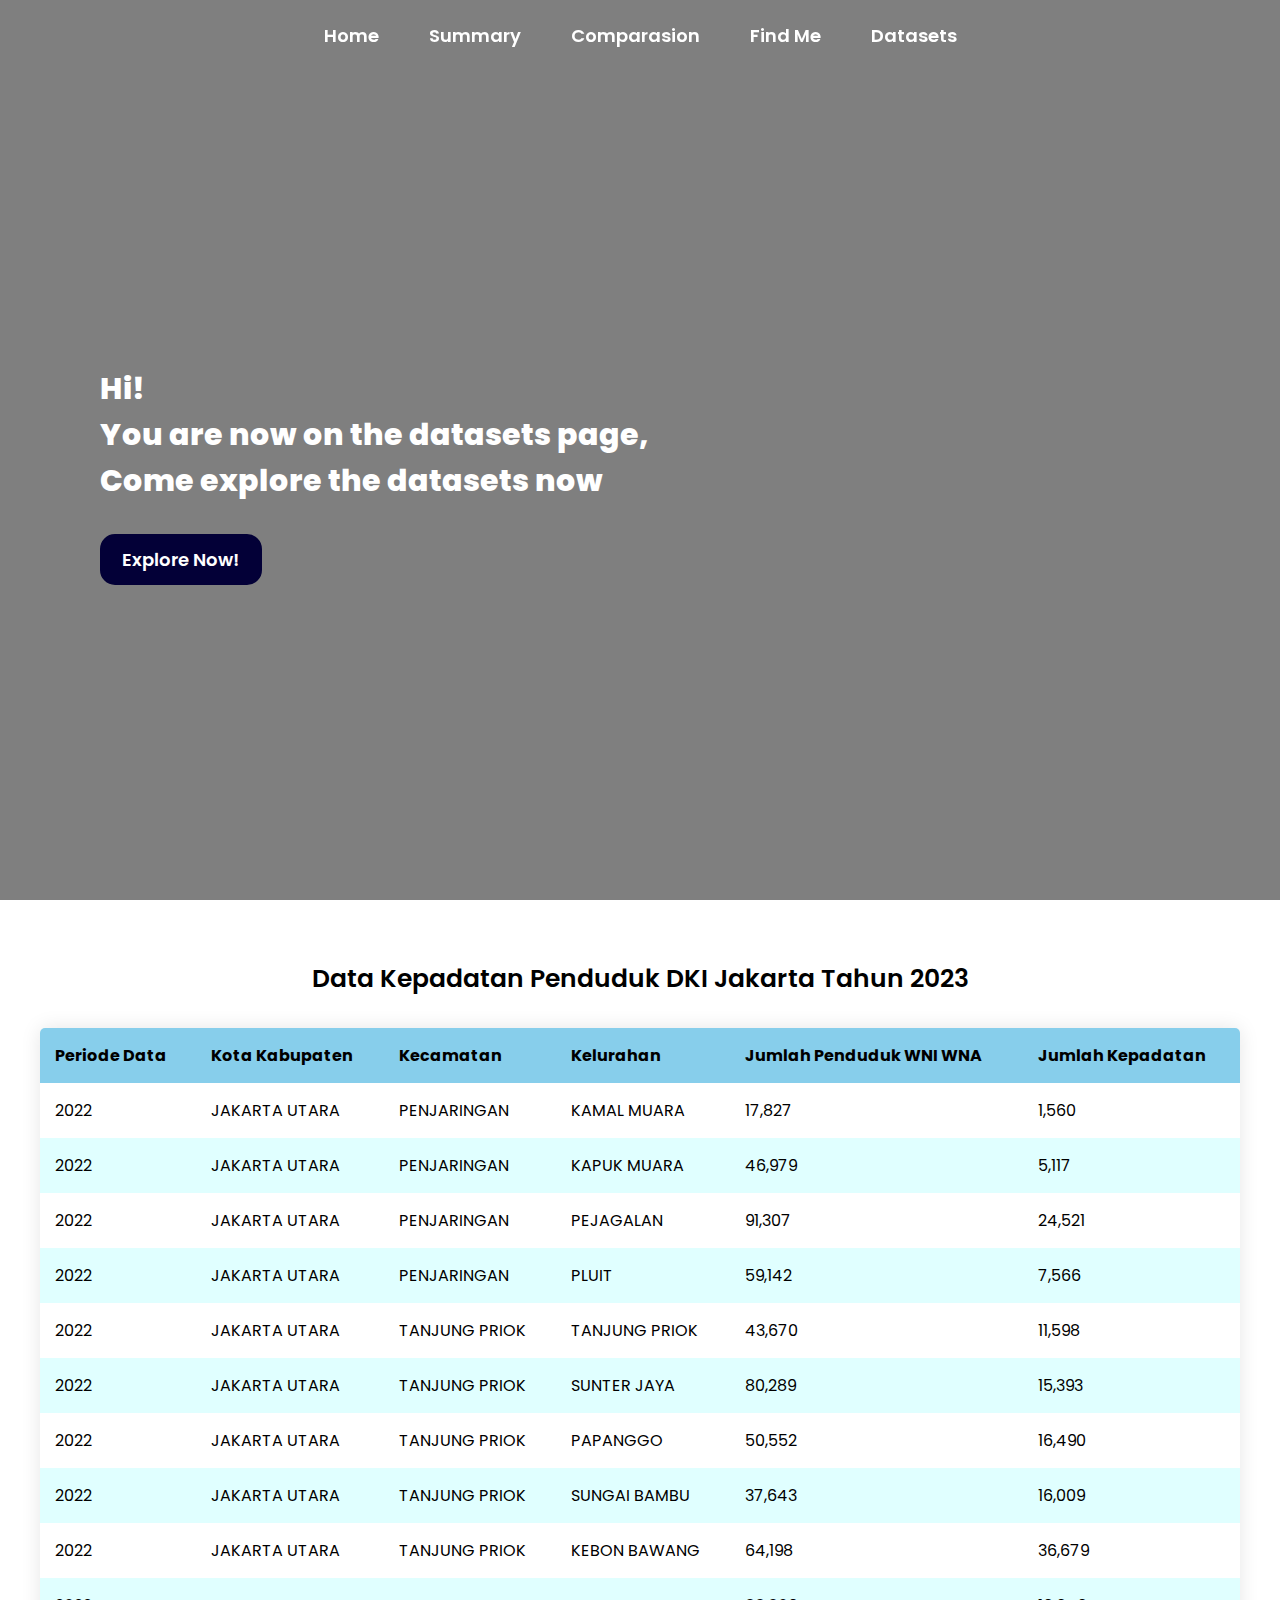
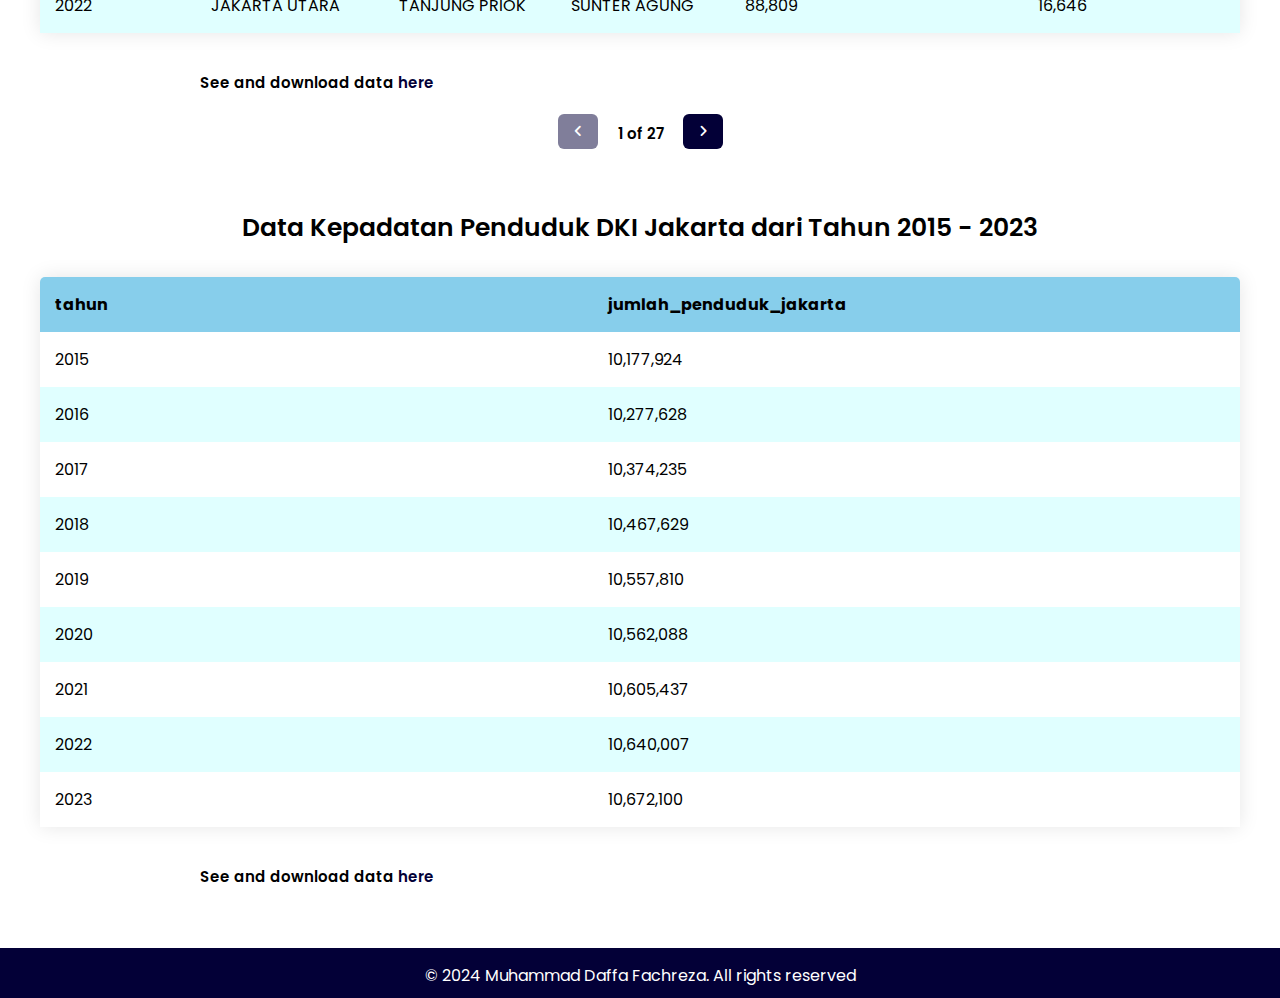
==== datasets.html @ fa295de6 "adding new page" ====
<!DOCTYPE html>
<html lang="en">

<head>
    <meta charset="UTF-8" />
    <meta name="viewport" content="width=device-width, initial-scale=1.0" />
    <link rel="preconnect" href="https://fonts.googleapis.com" />
    <link rel="preconnect" href="https://fonts.gstatic.com" crossorigin />
    <link
        href="https://fonts.googleapis.com/css2?family=Fraunces:opsz,wght@9..144,900&family=Poppins:ital,wght@0,100;0,200;0,300;0,400;0,500;0,600;0,700;0,800;0,900;1,100;1,200;1,300;1,400;1,500;1,600;1,700;1,800;1,900&family=Roboto:ital,wght@0,100;0,300;0,400;0,500;0,700;0,900;1,100;1,300;1,400;1,500;1,700;1,900&family=Tenor+Sans&family=Urbanist:wght@200;300;400;500;600;700;800&display=swap"
        rel="stylesheet" />
    <link rel="stylesheet" href="https://cdnjs.cloudflare.com/ajax/libs/font-awesome/6.5.2/css/all.min.css" />
    <link rel="stylesheet" href="./assets/css/datasets.css" />
    <link rel="stylesheet" href="./assets/css/style.css" />
    <title>Dashboard Kepadatan Penduduk DKI Jakarta</title>
    <link rel="icon" type="image/x-icon" href="./img/logo.png" />
</head>

<body>
    <nav id="navbar" class="nav-transparent">
        <div class="container">
            <ul class="menu">
                <li><a href="index.html">Home</a></li>
                <li><a href="index.html#summary">Summary</a></li>
                <li><a href="index.html#comparasion">Comparasion</a></li>
                <li><a href="index.html#find">Find Me</a></li>
                <li><a href="#datasets">Datasets</a></li>
            </ul>
        </div>
    </nav>

    <div class="hero-image">
        <div class="hero-text">
            <h1>Hi!</h1>
            <h2>You are now on the datasets page,</h2>
            <h2>Come explore the datasets now</h2>
            <button id="exploreBtn">Explore Now!</button>
        </div>
    </div>

    <div class="table-container" id="datasets">
        <h2>Data Kepadatan Penduduk DKI Jakarta Tahun 2023</h2>
        <table id="data-table">
            <thead>
                <tr>
                    <th>Periode Data</th>
                    <th>Kota Kabupaten</th>
                    <th>Kecamatan</th>
                    <th>Kelurahan</th>
                    <th>Jumlah Penduduk WNI WNA</th>
                    <th>Jumlah Kepadatan</th>
                </tr>
            </thead>
            <tbody id="table-body">
                <tr>
                    <td>2022</td>
                    <td>JAKARTA UTARA</td>
                    <td>PENJARINGAN</td>
                    <td>KAMAL MUARA</td>
                    <td>"17,827"</td>
                    <td>"1,560"</td>
                </tr>
                <tr>
                    <td>2022</td>
                    <td>JAKARTA UTARA</td>
                    <td>PENJARINGAN</td>
                    <td>KAPUK MUARA</td>
                    <td>"46,979"</td>
                    <td>"5,117"</td>
                </tr>
                <tr>
                    <td>2022</td>
                    <td>JAKARTA UTARA</td>
                    <td>PENJARINGAN</td>
                    <td>PEJAGALAN</td>
                    <td>"91,307"</td>
                    <td>"24,521"</td>
                </tr>
                <tr>
                    <td>2022</td>
                    <td>JAKARTA UTARA</td>
                    <td>PENJARINGAN</td>
                    <td>PLUIT</td>
                    <td>"59,142"</td>
                    <td>"7,566"</td>
                </tr>
                <tr>
                    <td>2022</td>
                    <td>JAKARTA UTARA</td>
                    <td>TANJUNG PRIOK</td>
                    <td>TANJUNG PRIOK</td>
                    <td>"43,670"</td>
                    <td>"11,598"</td>
                </tr>
                <tr>
                    <td>2022</td>
                    <td>JAKARTA UTARA</td>
                    <td>TANJUNG PRIOK</td>
                    <td>SUNTER JAYA</td>
                    <td>"80,289"</td>
                    <td>"15,393"</td>
                </tr>
                <tr>
                    <td>2022</td>
                    <td>JAKARTA UTARA</td>
                    <td>TANJUNG PRIOK</td>
                    <td>PAPANGGO</td>
                    <td>"50,552"</td>
                    <td>"16,490"</td>
                </tr>
                <tr>
                    <td>2022</td>
                    <td>JAKARTA UTARA</td>
                    <td>TANJUNG PRIOK</td>
                    <td>SUNGAI BAMBU</td>
                    <td>"37,643"</td>
                    <td>"16,009"</td>
                </tr>
                <tr>
                    <td>2022</td>
                    <td>JAKARTA UTARA</td>
                    <td>TANJUNG PRIOK</td>
                    <td>KEBON BAWANG</td>
                    <td>"64,198"</td>
                    <td>"36,679"</td>
                </tr>
                <tr>
                    <td>2022</td>
                    <td>JAKARTA UTARA</td>
                    <td>TANJUNG PRIOK</td>
                    <td>SUNTER AGUNG</td>
                    <td>"88,809"</td>
                    <td>"16,646"</td>
                </tr>
                <tr>
                    <td>2022</td>
                    <td>JAKARTA UTARA</td>
                    <td>TANJUNG PRIOK</td>
                    <td>WARAKAS</td>
                    <td>"57,133"</td>
                    <td>"52,882"</td>
                </tr>
                <tr>
                    <td>2022</td>
                    <td>JAKARTA UTARA</td>
                    <td>KOJA</td>
                    <td>KOJA</td>
                    <td>"35,643"</td>
                    <td>"13,595"</td>
                </tr>
                <tr>
                    <td>2022</td>
                    <td>JAKARTA UTARA</td>
                    <td>KOJA</td>
                    <td>TUGU UTARA</td>
                    <td>"88,492"</td>
                    <td>"37,803"</td>
                </tr>
                <tr>
                    <td>2022</td>
                    <td>JAKARTA UTARA</td>
                    <td>KOJA</td>
                    <td>LAGOA</td>
                    <td>"76,754"</td>
                    <td>"48,264"</td>
                </tr>
                <tr>
                    <td>2022</td>
                    <td>JAKARTA UTARA</td>
                    <td>KOJA</td>
                    <td>RAWA BADAK UTARA</td>
                    <td>"44,289"</td>
                    <td>"34,328"</td>
                </tr>
                <tr>
                    <td>2022</td>
                    <td>JAKARTA UTARA</td>
                    <td>KOJA</td>
                    <td>TUGU SELATAN</td>
                    <td>"51,950"</td>
                    <td>"27,624"</td>
                </tr>
                <tr>
                    <td>2022</td>
                    <td>JAKARTA UTARA</td>
                    <td>KOJA</td>
                    <td>RAWA BADAK SELATAN</td>
                    <td>"55,346"</td>
                    <td>"30,069"</td>
                </tr>
                <tr>
                    <td>2022</td>
                    <td>JAKARTA UTARA</td>
                    <td>CILINCING</td>
                    <td>CILINCING</td>
                    <td>"59,752"</td>
                    <td>"8,138"</td>
                </tr>
                <tr>
                    <td>2022</td>
                    <td>JAKARTA UTARA</td>
                    <td>CILINCING</td>
                    <td>SUKAPURA</td>
                    <td>"69,399"</td>
                    <td>"11,798"</td>
                </tr>
                <tr>
                    <td>2022</td>
                    <td>JAKARTA UTARA</td>
                    <td>CILINCING</td>
                    <td>MARUNDA</td>
                    <td>"39,598"</td>
                    <td>"5,122"</td>
                </tr>
                <tr>
                    <td>2022</td>
                    <td>JAKARTA UTARA</td>
                    <td>CILINCING</td>
                    <td>KALIBARU</td>
                    <td>"89,964"</td>
                    <td>"35,549"</td>
                </tr>
                <tr>
                    <td>2022</td>
                    <td>JAKARTA UTARA</td>
                    <td>CILINCING</td>
                    <td>SEMPER TIMUR</td>
                    <td>"47,010"</td>
                    <td>"10,952"</td>
                </tr>
                <tr>
                    <td>2022</td>
                    <td>JAKARTA UTARA</td>
                    <td>CILINCING</td>
                    <td>ROROTAN</td>
                    <td>"58,253"</td>
                    <td>"5,490"</td>
                </tr>
                <tr>
                    <td>2022</td>
                    <td>JAKARTA UTARA</td>
                    <td>CILINCING</td>
                    <td>SEMPER BARAT</td>
                    <td>"89,051"</td>
                    <td>"26,972"</td>
                </tr>
                <tr>
                    <td>2022</td>
                    <td>JAKARTA UTARA</td>
                    <td>PADEMANGAN</td>
                    <td>PADEMANGAN TIMUR</td>
                    <td>"46,943"</td>
                    <td>"16,100"</td>
                </tr>
                <tr>
                    <td>2022</td>
                    <td>JAKARTA UTARA</td>
                    <td>PADEMANGAN</td>
                    <td>PADEMANGAN BARAT</td>
                    <td>"93,679"</td>
                    <td>"60,386"</td>
                </tr>
                <tr>
                    <td>2022</td>
                    <td>JAKARTA UTARA</td>
                    <td>PADEMANGAN</td>
                    <td>ANCOL</td>
                    <td>"30,713"</td>
                    <td>"3,861"</td>
                </tr>
                <tr>
                    <td>2022</td>
                    <td>JAKARTA UTARA</td>
                    <td>KELAPA GADING</td>
                    <td>KELAPA GADING TIMUR</td>
                    <td>"40,285"</td>
                    <td>"12,610"</td>
                </tr>
                <tr>
                    <td>2022</td>
                    <td>JAKARTA UTARA</td>
                    <td>KELAPA GADING</td>
                    <td>PEGANGSAAN DUA</td>
                    <td>"61,507"</td>
                    <td>"10,979"</td>
                </tr>
                <tr>
                    <td>2022</td>
                    <td>JAKARTA UTARA</td>
                    <td>KELAPA GADING</td>
                    <td>KELAPA GADING BARAT</td>
                    <td>"44,509"</td>
                    <td>"5,892"</td>
                </tr>
                <tr>
                    <td>2022</td>
                    <td>JAKARTA BARAT</td>
                    <td>CENGKARENG</td>
                    <td>CENGKARENG BARAT</td>
                    <td>"83,873"</td>
                    <td>"21,610"</td>
                </tr>
                <tr>
                    <td>2022</td>
                    <td>JAKARTA BARAT</td>
                    <td>CENGKARENG</td>
                    <td>DURI KOSAMBI</td>
                    <td>"102,907"</td>
                    <td>"17,204"</td>
                </tr>
                <tr>
                    <td>2022</td>
                    <td>JAKARTA BARAT</td>
                    <td>CENGKARENG</td>
                    <td>RAWA BUAYA</td>
                    <td>"82,349"</td>
                    <td>"21,956"</td>
                </tr>
                <tr>
                    <td>2022</td>
                    <td>JAKARTA BARAT</td>
                    <td>CENGKARENG</td>
                    <td>KEDAUNG KALI ANGKE</td>
                    <td>"41,800"</td>
                    <td>"13,742"</td>
                </tr>
                <tr>
                    <td>2022</td>
                    <td>JAKARTA BARAT</td>
                    <td>CENGKARENG</td>
                    <td>KAPUK</td>
                    <td>"174,497"</td>
                    <td>"28,410"</td>
                </tr>
                <tr>
                    <td>2022</td>
                    <td>JAKARTA BARAT</td>
                    <td>CENGKARENG</td>
                    <td>CENGKARENG TIMUR</td>
                    <td>"104,909"</td>
                    <td>"27,953"</td>
                </tr>
                <tr>
                    <td>2022</td>
                    <td>JAKARTA BARAT</td>
                    <td>GROGOL PETAMBURAN</td>
                    <td>GROGOL</td>
                    <td>"20,411"</td>
                    <td>"18,888"</td>
                </tr>
                <tr>
                    <td>2022</td>
                    <td>JAKARTA BARAT</td>
                    <td>GROGOL PETAMBURAN</td>
                    <td>TANJUNG DUREN UTARA</td>
                    <td>"20,452"</td>
                    <td>"15,477"</td>
                </tr>
                <tr>
                    <td>2022</td>
                    <td>JAKARTA BARAT</td>
                    <td>GROGOL PETAMBURAN</td>
                    <td>TOMANG</td>
                    <td>"35,759"</td>
                    <td>"19,005"</td>
                </tr>
                <tr>
                    <td>2022</td>
                    <td>JAKARTA BARAT</td>
                    <td>GROGOL PETAMBURAN</td>
                    <td>JELAMBAR</td>
                    <td>"36,218"</td>
                    <td>"22,629"</td>
                </tr>
                <tr>
                    <td>2022</td>
                    <td>JAKARTA BARAT</td>
                    <td>GROGOL PETAMBURAN</td>
                    <td>TANJUNG DUREN SELATAN</td>
                    <td>"30,863"</td>
                    <td>"23,271"</td>
                </tr>
                <tr>
                    <td>2022</td>
                    <td>JAKARTA BARAT</td>
                    <td>GROGOL PETAMBURAN</td>
                    <td>JELAMBAR BARU</td>
                    <td>"46,884"</td>
                    <td>"32,297"</td>
                </tr>
                <tr>
                    <td>2022</td>
                    <td>JAKARTA BARAT</td>
                    <td>GROGOL PETAMBURAN</td>
                    <td>WIJAYA KUSUMA</td>
                    <td>"48,474"</td>
                    <td>"21,065"</td>
                </tr>
                <tr>
                    <td>2022</td>
                    <td>JAKARTA BARAT</td>
                    <td>TAMAN SARI</td>
                    <td>TAMAN SARI</td>
                    <td>"17,170"</td>
                    <td>"28,588"</td>
                </tr>
                <tr>
                    <td>2022</td>
                    <td>JAKARTA BARAT</td>
                    <td>TAMAN SARI</td>
                    <td>KRUKUT</td>
                    <td>"23,720"</td>
                    <td>"38,849"</td>
                </tr>
                <tr>
                    <td>2022</td>
                    <td>JAKARTA BARAT</td>
                    <td>TAMAN SARI</td>
                    <td>MAPHAR</td>
                    <td>"19,548"</td>
                    <td>"27,108"</td>
                </tr>
                <tr>
                    <td>2022</td>
                    <td>JAKARTA BARAT</td>
                    <td>TAMAN SARI</td>
                    <td>TANGKI</td>
                    <td>"15,617"</td>
                    <td>"40,028"</td>
                </tr>
                <tr>
                    <td>2022</td>
                    <td>JAKARTA BARAT</td>
                    <td>TAMAN SARI</td>
                    <td>MANGGA BESAR</td>
                    <td>"8,950"</td>
                    <td>"16,238"</td>
                </tr>
                <tr>
                    <td>2022</td>
                    <td>JAKARTA BARAT</td>
                    <td>TAMAN SARI</td>
                    <td>KEAGUNGAN</td>
                    <td>"21,291"</td>
                    <td>"59,033"</td>
                </tr>
                <tr>
                    <td>2022</td>
                    <td>JAKARTA BARAT</td>
                    <td>TAMAN SARI</td>
                    <td>GLODOK</td>
                    <td>"8,888"</td>
                    <td>"23,938"</td>
                </tr>
                <tr>
                    <td>2022</td>
                    <td>JAKARTA SELATAN</td>
                    <td>MAMPANG PRAPATAN</td>
                    <td>MAMPANG PRAPATAN</td>
                    <td>"22,855"</td>
                    <td>"28,909"</td>
                </tr>
                <tr>
                    <td>2022</td>
                    <td>JAKARTA SELATAN</td>
                    <td>MAMPANG PRAPATAN</td>
                    <td>BANGKA</td>
                    <td>"26,848"</td>
                    <td>"8,303"</td>
                </tr>
                <tr>
                    <td>2022</td>
                    <td>JAKARTA SELATAN</td>
                    <td>MAMPANG PRAPATAN</td>
                    <td>PELA MAMPANG</td>
                    <td>"53,661"</td>
                    <td>"27,061"</td>
                </tr>
                <tr>
                    <td>2022</td>
                    <td>JAKARTA SELATAN</td>
                    <td>MAMPANG PRAPATAN</td>
                    <td>TEGAL PARANG</td>
                    <td>"40,475"</td>
                    <td>"38,171"</td>
                </tr>
                <tr>
                    <td>2022</td>
                    <td>JAKARTA SELATAN</td>
                    <td>MAMPANG PRAPATAN</td>
                    <td>KUNINGAN BARAT</td>
                    <td>"15,933"</td>
                    <td>"16,076"</td>
                </tr>
                <tr>
                    <td>2022</td>
                    <td>JAKARTA SELATAN</td>
                    <td>PASAR MINGGU</td>
                    <td>PASAR MINGGU</td>
                    <td>"30,696"</td>
                    <td>"15,971"</td>
                </tr>
                <tr>
                    <td>2022</td>
                    <td>JAKARTA SELATAN</td>
                    <td>PASAR MINGGU</td>
                    <td>JATI PADANG</td>
                    <td>"46,784"</td>
                    <td>"17,980"</td>
                </tr>
                <tr>
                    <td>2022</td>
                    <td>JAKARTA SELATAN</td>
                    <td>PASAR MINGGU</td>
                    <td>CILANDAK TIMUR</td>
                    <td>"31,428"</td>
                    <td>"8,057"</td>
                </tr>
                <tr>
                    <td>2022</td>
                    <td>JAKARTA SELATAN</td>
                    <td>PASAR MINGGU</td>
                    <td>RAGUNAN</td>
                    <td>"49,469"</td>
                    <td>"10,470"</td>
                </tr>
                <tr>
                    <td>2022</td>
                    <td>JAKARTA SELATAN</td>
                    <td>PASAR MINGGU</td>
                    <td>PEJATEN TIMUR</td>
                    <td>"73,201"</td>
                    <td>"25,051"</td>
                </tr>
                <tr>
                    <td>2022</td>
                    <td>JAKARTA SELATAN</td>
                    <td>PASAR MINGGU</td>
                    <td>PEJATEN BARAT</td>
                    <td>"46,580"</td>
                    <td>"15,397"</td>
                </tr>
                <tr>
                    <td>2022</td>
                    <td>JAKARTA SELATAN</td>
                    <td>PASAR MINGGU</td>
                    <td>KEBAGUSAN</td>
                    <td>"57,666"</td>
                    <td>"20,964"</td>
                </tr>
                <tr>
                    <td>2022</td>
                    <td>JAKARTA SELATAN</td>
                    <td>KEBAYORAN LAMA</td>
                    <td>KEBAYORAN LAMA UTARA</td>
                    <td>"53,575"</td>
                    <td>"26,891"</td>
                </tr>
                <tr>
                    <td>2022</td>
                    <td>JAKARTA SELATAN</td>
                    <td>KEBAYORAN LAMA</td>
                    <td>PONDOK PINANG</td>
                    <td>"70,909"</td>
                    <td>"10,288"</td>
                </tr>
                <tr>
                    <td>2022</td>
                    <td>JAKARTA SELATAN</td>
                    <td>KEBAYORAN LAMA</td>
                    <td>CIPULIR</td>
                    <td>"50,208"</td>
                    <td>"26,551"</td>
                </tr>
                <tr>
                    <td>2022</td>
                    <td>JAKARTA SELATAN</td>
                    <td>KEBAYORAN LAMA</td>
                    <td>GROGOL UTARA</td>
                    <td>"53,187"</td>
                    <td>"15,882"</td>
                </tr>
                <tr>
                    <td>2022</td>
                    <td>JAKARTA SELATAN</td>
                    <td>KEBAYORAN LAMA</td>
                    <td>GROGOL SELATAN</td>
                    <td>"55,403"</td>
                    <td>"17,551"</td>
                </tr>
                <tr>
                    <td>2022</td>
                    <td>JAKARTA SELATAN</td>
                    <td>KEBAYORAN LAMA</td>
                    <td>KEBAYORAN LAMA SELATAN</td>
                    <td>"51,205"</td>
                    <td>"21,684"</td>
                </tr>
                <tr>
                    <td>2022</td>
                    <td>JAKARTA SELATAN</td>
                    <td>CILANDAK</td>
                    <td>CILANDAK BARAT</td>
                    <td>"63,499"</td>
                    <td>"10,652"</td>
                </tr>
                <tr>
                    <td>2022</td>
                    <td>JAKARTA SELATAN</td>
                    <td>CILANDAK</td>
                    <td>LEBAK BULUS</td>
                    <td>"47,328"</td>
                    <td>"10,703"</td>
                </tr>
                <tr>
                    <td>2022</td>
                    <td>JAKARTA SELATAN</td>
                    <td>CILANDAK</td>
                    <td>PONDOK LABU</td>
                    <td>"58,418"</td>
                    <td>"16,442"</td>
                </tr>
                <tr>
                    <td>2022</td>
                    <td>JAKARTA SELATAN</td>
                    <td>CILANDAK</td>
                    <td>GANDARIA SELATAN</td>
                    <td>"27,370"</td>
                    <td>"16,883"</td>
                </tr>
                <tr>
                    <td>2022</td>
                    <td>JAKARTA SELATAN</td>
                    <td>CILANDAK</td>
                    <td>CIPETE SELATAN</td>
                    <td>"32,956"</td>
                    <td>"13,630"</td>
                </tr>
                <tr>
                    <td>2022</td>
                    <td>JAKARTA SELATAN</td>
                    <td>KEBAYORAN BARU</td>
                    <td>MELAWAI</td>
                    <td>"2,976"</td>
                    <td>"2,279"</td>
                </tr>
                <tr>
                    <td>2022</td>
                    <td>JAKARTA SELATAN</td>
                    <td>KEBAYORAN BARU</td>
                    <td>GUNUNG</td>
                    <td>"11,378"</td>
                    <td>"7,819"</td>
                </tr>
                <tr>
                    <td>2022</td>
                    <td>JAKARTA SELATAN</td>
                    <td>KEBAYORAN BARU</td>
                    <td>KRAMAT PELA</td>
                    <td>"17,537"</td>
                    <td>"13,780"</td>
                </tr>
                <tr>
                    <td>2022</td>
                    <td>JAKARTA SELATAN</td>
                    <td>KEBAYORAN BARU</td>
                    <td>SELONG</td>
                    <td>"3,271"</td>
                    <td>"2,242"</td>
                </tr>
                <tr>
                    <td>2022</td>
                    <td>JAKARTA SELATAN</td>
                    <td>KEBAYORAN BARU</td>
                    <td>RAWA BARAT</td>
                    <td>"6,709"</td>
                    <td>"10,123"</td>
                </tr>
                <tr>
                    <td>2022</td>
                    <td>JAKARTA SELATAN</td>
                    <td>KEBAYORAN BARU</td>
                    <td>SENAYAN</td>
                    <td>"3,344"</td>
                    <td>"2,241"</td>
                </tr>
                <tr>
                    <td>2022</td>
                    <td>JAKARTA SELATAN</td>
                    <td>KEBAYORAN BARU</td>
                    <td>PULO</td>
                    <td>"6,827"</td>
                    <td>"6,049"</td>
                </tr>
                <tr>
                    <td>2022</td>
                    <td>JAKARTA SELATAN</td>
                    <td>KEBAYORAN BARU</td>
                    <td>PETOGOGAN</td>
                    <td>"13,978"</td>
                    <td>"16,230"</td>
                </tr>
                <tr>
                    <td>2022</td>
                    <td>JAKARTA SELATAN</td>
                    <td>KEBAYORAN BARU</td>
                    <td>GANDARIA UTARA</td>
                    <td>"48,908"</td>
                    <td>"31,128"</td>
                </tr>
                <tr>
                    <td>2022</td>
                    <td>JAKARTA SELATAN</td>
                    <td>KEBAYORAN BARU</td>
                    <td>CIPETE UTARA</td>
                    <td>"42,418"</td>
                    <td>"24,305"</td>
                </tr>
                <tr>
                    <td>2022</td>
                    <td>JAKARTA SELATAN</td>
                    <td>PANCORAN</td>
                    <td>PANCORAN</td>
                    <td>"24,795"</td>
                    <td>"17,437"</td>
                </tr>
                <tr>
                    <td>2022</td>
                    <td>JAKARTA SELATAN</td>
                    <td>PANCORAN</td>
                    <td>KALIBATA</td>
                    <td>"53,137"</td>
                    <td>"22,395"</td>
                </tr>
                <tr>
                    <td>2022</td>
                    <td>JAKARTA SELATAN</td>
                    <td>PANCORAN</td>
                    <td>RAWAJATI</td>
                    <td>"26,572"</td>
                    <td>"17,696"</td>
                </tr>
                <tr>
                    <td>2022</td>
                    <td>JAKARTA SELATAN</td>
                    <td>PANCORAN</td>
                    <td>DUREN TIGA</td>
                    <td>"34,807"</td>
                    <td>"17,305"</td>
                </tr>
                <tr>
                    <td>2022</td>
                    <td>JAKARTA SELATAN</td>
                    <td>PANCORAN</td>
                    <td>PENGADEGAN</td>
                    <td>"26,872"</td>
                    <td>"28,276"</td>
                </tr>
                <tr>
                    <td>2022</td>
                    <td>JAKARTA SELATAN</td>
                    <td>PANCORAN</td>
                    <td>CIKOKO</td>
                    <td>"12,995"</td>
                    <td>"18,557"</td>
                </tr>
                <tr>
                    <td>2022</td>
                    <td>JAKARTA SELATAN</td>
                    <td>JAGAKARSA</td>
                    <td>JAGAKARSA</td>
                    <td>"81,134"</td>
                    <td>"15,441"</td>
                </tr>
                <tr>
                    <td>2022</td>
                    <td>JAKARTA SELATAN</td>
                    <td>JAGAKARSA</td>
                    <td>SRENGSENG SAWAH</td>
                    <td>"75,024"</td>
                    <td>"13,271"</td>
                </tr>
                <tr>
                    <td>2022</td>
                    <td>JAKARTA SELATAN</td>
                    <td>JAGAKARSA</td>
                    <td>CIGANJUR</td>
                    <td>"50,615"</td>
                    <td>"13,711"</td>
                </tr>
                <tr>
                    <td>2022</td>
                    <td>JAKARTA SELATAN</td>
                    <td>JAGAKARSA</td>
                    <td>LENTENG AGUNG</td>
                    <td>"69,118"</td>
                    <td>"21,659"</td>
                </tr>
                <tr>
                    <td>2022</td>
                    <td>JAKARTA SELATAN</td>
                    <td>JAGAKARSA</td>
                    <td>TANJUNG BARAT</td>
                    <td>"51,043"</td>
                    <td>"14,165"</td>
                </tr>
                <tr>
                    <td>2022</td>
                    <td>JAKARTA SELATAN</td>
                    <td>JAGAKARSA</td>
                    <td>CIPEDAK</td>
                    <td>"50,672"</td>
                    <td>"12,173"</td>
                </tr>
                <tr>
                    <td>2022</td>
                    <td>JAKARTA SELATAN</td>
                    <td>PESANGGRAHAN</td>
                    <td>PESANGGRAHAN</td>
                    <td>"35,120"</td>
                    <td>"18,096"</td>
                </tr>
                <tr>
                    <td>2022</td>
                    <td>JAKARTA SELATAN</td>
                    <td>PESANGGRAHAN</td>
                    <td>BINTARO</td>
                    <td>"67,353"</td>
                    <td>"15,020"</td>
                </tr>
                <tr>
                    <td>2022</td>
                    <td>JAKARTA SELATAN</td>
                    <td>PESANGGRAHAN</td>
                    <td>PETUKANGAN UTARA</td>
                    <td>"68,939"</td>
                    <td>"24,437"</td>
                </tr>
                <tr>
                    <td>2022</td>
                    <td>JAKARTA SELATAN</td>
                    <td>PESANGGRAHAN</td>
                    <td>PETUKANGAN SELATAN</td>
                    <td>"47,614"</td>
                    <td>"22,345"</td>
                </tr>
                <tr>
                    <td>2022</td>
                    <td>JAKARTA SELATAN</td>
                    <td>PESANGGRAHAN</td>
                    <td>ULUJAMI</td>
                    <td>"52,417"</td>
                    <td>"24,952"</td>
                </tr>
                <tr>
                    <td>2022</td>
                    <td>JAKARTA TIMUR</td>
                    <td>MATRAMAN</td>
                    <td>PISANGAN BARU</td>
                    <td>"39,578"</td>
                    <td>"48,835"</td>
                </tr>
                <tr>
                    <td>2022</td>
                    <td>JAKARTA TIMUR</td>
                    <td>MATRAMAN</td>
                    <td>UTAN KAYU UTARA</td>
                    <td>"34,832"</td>
                    <td>"33,807"</td>
                </tr>
                <tr>
                    <td>2022</td>
                    <td>JAKARTA TIMUR</td>
                    <td>MATRAMAN</td>
                    <td>KAYU MANIS</td>
                    <td>"31,189"</td>
                    <td>"56,587"</td>
                </tr>
                <tr>
                    <td>2022</td>
                    <td>JAKARTA TIMUR</td>
                    <td>MATRAMAN</td>
                    <td>PALMERIAM</td>
                    <td>"24,216"</td>
                    <td>"37,234"</td>
                </tr>
                <tr>
                    <td>2022</td>
                    <td>JAKARTA TIMUR</td>
                    <td>MATRAMAN</td>
                    <td>KEBON MANGGIS</td>
                    <td>"20,016"</td>
                    <td>"25,637"</td>
                </tr>
                <tr>
                    <td>2022</td>
                    <td>JAKARTA TIMUR</td>
                    <td>MATRAMAN</td>
                    <td>UTAN KAYU SELATAN</td>
                    <td>"41,439"</td>
                    <td>"36,018"</td>
                </tr>
                <tr>
                    <td>2022</td>
                    <td>JAKARTA TIMUR</td>
                    <td>PULO GADUNG</td>
                    <td>PULO GADUNG</td>
                    <td>"42,917"</td>
                    <td>"23,964"</td>
                </tr>
                <tr>
                    <td>2022</td>
                    <td>JAKARTA TIMUR</td>
                    <td>PULO GADUNG</td>
                    <td>PISANGAN TIMUR</td>
                    <td>"50,925"</td>
                    <td>"27,080"</td>
                </tr>
                <tr>
                    <td>2022</td>
                    <td>JAKARTA TIMUR</td>
                    <td>PULO GADUNG</td>
                    <td>CIPINANG</td>
                    <td>"48,564"</td>
                    <td>"31,520"</td>
                </tr>
                <tr>
                    <td>2022</td>
                    <td>JAKARTA TIMUR</td>
                    <td>PULO GADUNG</td>
                    <td>JATINEGARA KAUM</td>
                    <td>"31,467"</td>
                    <td>"23,823"</td>
                </tr>
                <tr>
                    <td>2022</td>
                    <td>JAKARTA TIMUR</td>
                    <td>PULO GADUNG</td>
                    <td>RAWAMANGUN</td>
                    <td>"46,143"</td>
                    <td>"17,339"</td>
                </tr>
                <tr>
                    <td>2022</td>
                    <td>JAKARTA TIMUR</td>
                    <td>PULO GADUNG</td>
                    <td>KAYU PUTIH</td>
                    <td>"50,320"</td>
                    <td>"12,911"</td>
                </tr>
                <tr>
                    <td>2022</td>
                    <td>JAKARTA TIMUR</td>
                    <td>PULO GADUNG</td>
                    <td>JATI</td>
                    <td>"39,931"</td>
                    <td>"19,095"</td>
                </tr>
                <tr>
                    <td>2022</td>
                    <td>JAKARTA TIMUR</td>
                    <td>JATINEGARA</td>
                    <td>KAMPUNG MELAYU</td>
                    <td>"32,987"</td>
                    <td>"70,174"</td>
                </tr>
                <tr>
                    <td>2022</td>
                    <td>JAKARTA TIMUR</td>
                    <td>JATINEGARA</td>
                    <td>BIDARA CINA</td>
                    <td>"45,072"</td>
                    <td>"35,469"</td>
                </tr>
                <tr>
                    <td>2022</td>
                    <td>JAKARTA TIMUR</td>
                    <td>JATINEGARA</td>
                    <td>BALI MESTER</td>
                    <td>"11,434"</td>
                    <td>"16,800"</td>
                </tr>
                <tr>
                    <td>2022</td>
                    <td>JAKARTA TIMUR</td>
                    <td>JATINEGARA</td>
                    <td>RAWA BUNGA</td>
                    <td>"26,907"</td>
                    <td>"34,935"</td>
                </tr>
                <tr>
                    <td>2022</td>
                    <td>JAKARTA TIMUR</td>
                    <td>JATINEGARA</td>
                    <td>CIPINANG CEMPEDAK</td>
                    <td>"39,808"</td>
                    <td>"23,533"</td>
                </tr>
                <tr>
                    <td>2022</td>
                    <td>JAKARTA TIMUR</td>
                    <td>JATINEGARA</td>
                    <td>CIPINANG MUARA</td>
                    <td>"69,389"</td>
                    <td>"25,310"</td>
                </tr>
                <tr>
                    <td>2022</td>
                    <td>JAKARTA TIMUR</td>
                    <td>JATINEGARA</td>
                    <td>CIPINANG BESAR SELATAN</td>
                    <td>"45,223"</td>
                    <td>"26,273"</td>
                </tr>
                <tr>
                    <td>2022</td>
                    <td>JAKARTA TIMUR</td>
                    <td>JATINEGARA</td>
                    <td>CIPINANG BESAR UTARA</td>
                    <td>"58,893"</td>
                    <td>"53,041"</td>
                </tr>
                <tr>
                    <td>2022</td>
                    <td>JAKARTA TIMUR</td>
                    <td>KRAMAT JATI</td>
                    <td>KRAMATJATI</td>
                    <td>"42,746"</td>
                    <td>"29,268"</td>
                </tr>
                <tr>
                    <td>2022</td>
                    <td>JAKARTA TIMUR</td>
                    <td>KRAMAT JATI</td>
                    <td>TENGAH</td>
                    <td>"57,294"</td>
                    <td>"27,149"</td>
                </tr>
                <tr>
                    <td>2022</td>
                    <td>JAKARTA TIMUR</td>
                    <td>KRAMAT JATI</td>
                    <td>DUKUH</td>
                    <td>"31,749"</td>
                    <td>"18,452"</td>
                </tr>
                <tr>
                    <td>2022</td>
                    <td>JAKARTA TIMUR</td>
                    <td>KRAMAT JATI</td>
                    <td>BATU AMPAR</td>
                    <td>"61,825"</td>
                    <td>"24,136"</td>
                </tr>
                <tr>
                    <td>2022</td>
                    <td>JAKARTA TIMUR</td>
                    <td>KRAMAT JATI</td>
                    <td>BALEKAMBANG</td>
                    <td>"37,959"</td>
                    <td>"22,191"</td>
                </tr>
                <tr>
                    <td>2022</td>
                    <td>JAKARTA TIMUR</td>
                    <td>KRAMAT JATI</td>
                    <td>CILILITAN</td>
                    <td>"51,070"</td>
                    <td>"29,006"</td>
                </tr>
                <tr>
                    <td>2022</td>
                    <td>JAKARTA TIMUR</td>
                    <td>KRAMAT JATI</td>
                    <td>CAWANG</td>
                    <td>"40,892"</td>
                    <td>"20,135"</td>
                </tr>
                <tr>
                    <td>2022</td>
                    <td>JAKARTA TIMUR</td>
                    <td>PASAR REBO</td>
                    <td>GEDONG</td>
                    <td>"45,551"</td>
                    <td>"18,511"</td>
                </tr>
                <tr>
                    <td>2022</td>
                    <td>JAKARTA TIMUR</td>
                    <td>PASAR REBO</td>
                    <td>BARU</td>
                    <td>"30,761"</td>
                    <td>"15,757"</td>
                </tr>
                <tr>
                    <td>2022</td>
                    <td>JAKARTA TIMUR</td>
                    <td>PASAR REBO</td>
                    <td>CIJANTUNG</td>
                    <td>"52,630"</td>
                    <td>"18,395"</td>
                </tr>
                <tr>
                    <td>2022</td>
                    <td>JAKARTA TIMUR</td>
                    <td>PASAR REBO</td>
                    <td>KALISARI</td>
                    <td>"55,745"</td>
                    <td>"21,188"</td>
                </tr>
                <tr>
                    <td>2022</td>
                    <td>JAKARTA TIMUR</td>
                    <td>PASAR REBO</td>
                    <td>PEKAYON</td>
                    <td>"56,304"</td>
                    <td>"17,462"</td>
                </tr>
                <tr>
                    <td>2022</td>
                    <td>JAKARTA TIMUR</td>
                    <td>CAKUNG</td>
                    <td>JATINEGARA</td>
                    <td>"107,930"</td>
                    <td>"16,153"</td>
                </tr>
                <tr>
                    <td>2022</td>
                    <td>JAKARTA TIMUR</td>
                    <td>CAKUNG</td>
                    <td>RAWA TERATE</td>
                    <td>"31,325"</td>
                    <td>"7,542"</td>
                </tr>
                <tr>
                    <td>2022</td>
                    <td>JAKARTA TIMUR</td>
                    <td>CAKUNG</td>
                    <td>PENGGILINGAN</td>
                    <td>"132,882"</td>
                    <td>"30,053"</td>
                </tr>
                <tr>
                    <td>2022</td>
                    <td>JAKARTA TIMUR</td>
                    <td>CAKUNG</td>
                    <td>CAKUNG TIMUR</td>
                    <td>"77,443"</td>
                    <td>"8,477"</td>
                </tr>
                <tr>
                    <td>2022</td>
                    <td>JAKARTA TIMUR</td>
                    <td>CAKUNG</td>
                    <td>PULO GEBANG</td>
                    <td>"127,698"</td>
                    <td>"18,423"</td>
                </tr>
                <tr>
                    <td>2022</td>
                    <td>JAKARTA TIMUR</td>
                    <td>CAKUNG</td>
                    <td>UJUNG MENTENG</td>
                    <td>"39,006"</td>
                    <td>"10,179"</td>
                </tr>
                <tr>
                    <td>2022</td>
                    <td>JAKARTA TIMUR</td>
                    <td>CAKUNG</td>
                    <td>CAKUNG BARAT</td>
                    <td>"75,229"</td>
                    <td>"12,308"</td>
                </tr>
                <tr>
                    <td>2022</td>
                    <td>JAKARTA TIMUR</td>
                    <td>DUREN SAWIT</td>
                    <td>DUREN SAWIT</td>
                    <td>"77,299"</td>
                    <td>"18,578"</td>
                </tr>
                <tr>
                    <td>2022</td>
                    <td>JAKARTA TIMUR</td>
                    <td>DUREN SAWIT</td>
                    <td>PONDOK BAMBU</td>
                    <td>"78,243"</td>
                    <td>"16,851"</td>
                </tr>
                <tr>
                    <td>2022</td>
                    <td>JAKARTA TIMUR</td>
                    <td>DUREN SAWIT</td>
                    <td>KLENDER</td>
                    <td>"89,444"</td>
                    <td>"29,514"</td>
                </tr>
                <tr>
                    <td>2022</td>
                    <td>JAKARTA TIMUR</td>
                    <td>DUREN SAWIT</td>
                    <td>PONDOK KELAPA</td>
                    <td>"92,923"</td>
                    <td>"15,797"</td>
                </tr>
                <tr>
                    <td>2022</td>
                    <td>JAKARTA TIMUR</td>
                    <td>DUREN SAWIT</td>
                    <td>MALAKA SARI</td>
                    <td>"33,664"</td>
                    <td>"26,289"</td>
                </tr>
                <tr>
                    <td>2022</td>
                    <td>JAKARTA TIMUR</td>
                    <td>DUREN SAWIT</td>
                    <td>MALAKA JAYA</td>
                    <td>"37,550"</td>
                    <td>"33,814"</td>
                </tr>
                <tr>
                    <td>2022</td>
                    <td>JAKARTA TIMUR</td>
                    <td>DUREN SAWIT</td>
                    <td>PONDOK KOPI</td>
                    <td>"45,612"</td>
                    <td>"22,919"</td>
                </tr>
                <tr>
                    <td>2022</td>
                    <td>JAKARTA TIMUR</td>
                    <td>MAKASAR</td>
                    <td>MAKASAR</td>
                    <td>"43,984"</td>
                    <td>"29,714"</td>
                </tr>
                <tr>
                    <td>2022</td>
                    <td>JAKARTA TIMUR</td>
                    <td>MAKASAR</td>
                    <td>PINANGRANTI</td>
                    <td>"35,611"</td>
                    <td>"15,405"</td>
                </tr>
                <tr>
                    <td>2022</td>
                    <td>JAKARTA TIMUR</td>
                    <td>MAKASAR</td>
                    <td>KEBON PALA</td>
                    <td>"58,936"</td>
                    <td>"28,190"</td>
                </tr>
                <tr>
                    <td>2022</td>
                    <td>JAKARTA BARAT</td>
                    <td>TAMAN SARI</td>
                    <td>PINANGSIA</td>
                    <td>"12,842"</td>
                    <td>"12,942"</td>
                </tr>
                <tr>
                    <td>2022</td>
                    <td>JAKARTA BARAT</td>
                    <td>TAMBORA</td>
                    <td>TAMBORA</td>
                    <td>"12,374"</td>
                    <td>"42,634"</td>
                </tr>
                <tr>
                    <td>2022</td>
                    <td>JAKARTA BARAT</td>
                    <td>TAMBORA</td>
                    <td>KALI ANYAR</td>
                    <td>"29,654"</td>
                    <td>"95,652"</td>
                </tr>
                <tr>
                    <td>2022</td>
                    <td>JAKARTA BARAT</td>
                    <td>TAMBORA</td>
                    <td>DURI UTARA</td>
                    <td>"24,050"</td>
                    <td>"64,965"</td>
                </tr>
                <tr>
                    <td>2022</td>
                    <td>JAKARTA BARAT</td>
                    <td>TAMBORA</td>
                    <td>TANAH SEREAL</td>
                    <td>"32,150"</td>
                    <td>"55,381"</td>
                </tr>
                <tr>
                    <td>2022</td>
                    <td>JAKARTA BARAT</td>
                    <td>TAMBORA</td>
                    <td>KRENDANG</td>
                    <td>"25,061"</td>
                    <td>"75,903"</td>
                </tr>
                <tr>
                    <td>2022</td>
                    <td>JAKARTA BARAT</td>
                    <td>TAMBORA</td>
                    <td>JEMBATAN BESI</td>
                    <td>"36,464"</td>
                    <td>"68,734"</td>
                </tr>
                <tr>
                    <td>2022</td>
                    <td>JAKARTA BARAT</td>
                    <td>TAMBORA</td>
                    <td>ANGKE</td>
                    <td>"35,314"</td>
                    <td>"44,128"</td>
                </tr>
                <tr>
                    <td>2022</td>
                    <td>JAKARTA BARAT</td>
                    <td>TAMBORA</td>
                    <td>JEMBATAN LIMA</td>
                    <td>"25,594"</td>
                    <td>"52,222"</td>
                </tr>
                <tr>
                    <td>2022</td>
                    <td>JAKARTA BARAT</td>
                    <td>TAMBORA</td>
                    <td>PEKOJAN</td>
                    <td>"28,240"</td>
                    <td>"35,694"</td>
                </tr>
                <tr>
                    <td>2022</td>
                    <td>JAKARTA BARAT</td>
                    <td>TAMBORA</td>
                    <td>ROA MALAKA</td>
                    <td>"3,859"</td>
                    <td>"7,120"</td>
                </tr>
                <tr>
                    <td>2022</td>
                    <td>JAKARTA BARAT</td>
                    <td>TAMBORA</td>
                    <td>DURI SELATAN</td>
                    <td>"17,276"</td>
                    <td>"44,272"</td>
                </tr>
                <tr>
                    <td>2022</td>
                    <td>JAKARTA BARAT</td>
                    <td>KEBON JERUK</td>
                    <td>KEBON JERUK</td>
                    <td>"69,159"</td>
                    <td>"17,860"</td>
                </tr>
                <tr>
                    <td>2022</td>
                    <td>JAKARTA BARAT</td>
                    <td>KEBON JERUK</td>
                    <td>SUKABUMI UTARA</td>
                    <td>"49,576"</td>
                    <td>"32,182"</td>
                </tr>
                <tr>
                    <td>2022</td>
                    <td>JAKARTA BARAT</td>
                    <td>KEBON JERUK</td>
                    <td>SUKABUMI SELATAN</td>
                    <td>"47,941"</td>
                    <td>"35,244"</td>
                </tr>
                <tr>
                    <td>2022</td>
                    <td>JAKARTA BARAT</td>
                    <td>KEBON JERUK</td>
                    <td>KELAPA DUA</td>
                    <td>"29,963"</td>
                    <td>"22,016"</td>
                </tr>
                <tr>
                    <td>2022</td>
                    <td>JAKARTA BARAT</td>
                    <td>KEBON JERUK</td>
                    <td>DURI KEPA</td>
                    <td>"74,374"</td>
                    <td>"20,088"</td>
                </tr>
                <tr>
                    <td>2022</td>
                    <td>JAKARTA BARAT</td>
                    <td>KEBON JERUK</td>
                    <td>KEDOYA UTARA</td>
                    <td>"57,300"</td>
                    <td>"19,480"</td>
                </tr>
                <tr>
                    <td>2022</td>
                    <td>JAKARTA BARAT</td>
                    <td>KEBON JERUK</td>
                    <td>KEDOYA SELATAN</td>
                    <td>"40,526"</td>
                    <td>"15,627"</td>
                </tr>
                <tr>
                    <td>2022</td>
                    <td>JAKARTA BARAT</td>
                    <td>KALI DERES</td>
                    <td>KALIDERES</td>
                    <td>"93,103"</td>
                    <td>"18,037"</td>
                </tr>
                <tr>
                    <td>2022</td>
                    <td>JAKARTA BARAT</td>
                    <td>KALI DERES</td>
                    <td>SEMANAN</td>
                    <td>"93,296"</td>
                    <td>"17,620"</td>
                </tr>
                <tr>
                    <td>2022</td>
                    <td>JAKARTA BARAT</td>
                    <td>KALI DERES</td>
                    <td>TEGAL ALUR</td>
                    <td>"108,427"</td>
                    <td>"14,245"</td>
                </tr>
                <tr>
                    <td>2022</td>
                    <td>JAKARTA BARAT</td>
                    <td>KALI DERES</td>
                    <td>KAMAL</td>
                    <td>"71,576"</td>
                    <td>"22,793"</td>
                </tr>
                <tr>
                    <td>2022</td>
                    <td>JAKARTA BARAT</td>
                    <td>KALI DERES</td>
                    <td>PEGADUNGAN</td>
                    <td>"98,166"</td>
                    <td>"12,944"</td>
                </tr>
                <tr>
                    <td>2022</td>
                    <td>JAKARTA BARAT</td>
                    <td>PALMERAH</td>
                    <td>PALMERAH</td>
                    <td>"78,790"</td>
                    <td>"35,473"</td>
                </tr>
                <tr>
                    <td>2022</td>
                    <td>JAKARTA BARAT</td>
                    <td>PALMERAH</td>
                    <td>SLIPI</td>
                    <td>"20,690"</td>
                    <td>"20,878"</td>
                </tr>
                <tr>
                    <td>2022</td>
                    <td>JAKARTA BARAT</td>
                    <td>PALMERAH</td>
                    <td>KOTA BAMBU UTARA</td>
                    <td>"31,790"</td>
                    <td>"46,055"</td>
                </tr>
                <tr>
                    <td>2022</td>
                    <td>JAKARTA BARAT</td>
                    <td>PALMERAH</td>
                    <td>JATIPULO</td>
                    <td>"35,961"</td>
                    <td>"43,308"</td>
                </tr>
                <tr>
                    <td>2022</td>
                    <td>JAKARTA BARAT</td>
                    <td>PALMERAH</td>
                    <td>KEMANGGISAN</td>
                    <td>"39,352"</td>
                    <td>"18,548"</td>
                </tr>
                <tr>
                    <td>2022</td>
                    <td>JAKARTA BARAT</td>
                    <td>PALMERAH</td>
                    <td>KOTA BAMBU SELATAN</td>
                    <td>"28,517"</td>
                    <td>"48,303"</td>
                </tr>
                <tr>
                    <td>2022</td>
                    <td>JAKARTA BARAT</td>
                    <td>KEMBANGAN</td>
                    <td>KEMBANGAN UTARA</td>
                    <td>"69,998"</td>
                    <td>"16,500"</td>
                </tr>
                <tr>
                    <td>2022</td>
                    <td>JAKARTA BARAT</td>
                    <td>KEMBANGAN</td>
                    <td>MERUYA UTARA</td>
                    <td>"55,924"</td>
                    <td>"13,033"</td>
                </tr>
                <tr>
                    <td>2022</td>
                    <td>JAKARTA BARAT</td>
                    <td>KEMBANGAN</td>
                    <td>MERUYA SELATAN</td>
                    <td>"42,150"</td>
                    <td>"13,127"</td>
                </tr>
                <tr>
                    <td>2022</td>
                    <td>JAKARTA BARAT</td>
                    <td>KEMBANGAN</td>
                    <td>SRENGSENG</td>
                    <td>"58,583"</td>
                    <td>"12,753"</td>
                </tr>
                <tr>
                    <td>2022</td>
                    <td>JAKARTA BARAT</td>
                    <td>KEMBANGAN</td>
                    <td>JOGLO</td>
                    <td>"52,555"</td>
                    <td>"11,471"</td>
                </tr>
                <tr>
                    <td>2022</td>
                    <td>JAKARTA BARAT</td>
                    <td>KEMBANGAN</td>
                    <td>KEMBANGAN SELATAN</td>
                    <td>"34,389"</td>
                    <td>"7,510"</td>
                </tr>
                <tr>
                    <td>2022</td>
                    <td>JAKARTA SELATAN</td>
                    <td>TEBET</td>
                    <td>TEBET TIMUR</td>
                    <td>"21,537"</td>
                    <td>"16,058"</td>
                </tr>
                <tr>
                    <td>2022</td>
                    <td>JAKARTA SELATAN</td>
                    <td>TEBET</td>
                    <td>TEBET BARAT</td>
                    <td>"25,701"</td>
                    <td>"15,559"</td>
                </tr>
                <tr>
                    <td>2022</td>
                    <td>JAKARTA SELATAN</td>
                    <td>TEBET</td>
                    <td>MENTENG DALAM</td>
                    <td>"44,900"</td>
                    <td>"17,629"</td>
                </tr>
                <tr>
                    <td>2022</td>
                    <td>JAKARTA SELATAN</td>
                    <td>TEBET</td>
                    <td>KEBON BARU</td>
                    <td>"43,588"</td>
                    <td>"34,013"</td>
                </tr>
                <tr>
                    <td>2022</td>
                    <td>JAKARTA SELATAN</td>
                    <td>TEBET</td>
                    <td>BUKIT DURI</td>
                    <td>"42,314"</td>
                    <td>"38,810"</td>
                </tr>
                <tr>
                    <td>2022</td>
                    <td>JAKARTA SELATAN</td>
                    <td>TEBET</td>
                    <td>MANGGARAI SELATAN</td>
                    <td>"28,517"</td>
                    <td>"50,009"</td>
                </tr>
                <tr>
                    <td>2022</td>
                    <td>JAKARTA SELATAN</td>
                    <td>TEBET</td>
                    <td>MANGGARAI</td>
                    <td>"35,698"</td>
                    <td>"33,043"</td>
                </tr>
                <tr>
                    <td>2022</td>
                    <td>JAKARTA SELATAN</td>
                    <td>SETIA BUDI</td>
                    <td>SETIA BUDI</td>
                    <td>"3,576"</td>
                    <td>"5,225"</td>
                </tr>
                <tr>
                    <td>2022</td>
                    <td>JAKARTA SELATAN</td>
                    <td>SETIA BUDI</td>
                    <td>KARET SEMANGGI</td>
                    <td>"3,394"</td>
                    <td>"3,659"</td>
                </tr>
                <tr>
                    <td>2022</td>
                    <td>JAKARTA SELATAN</td>
                    <td>SETIA BUDI</td>
                    <td>KARET KUNINGAN</td>
                    <td>"19,664"</td>
                    <td>"11,124"</td>
                </tr>
                <tr>
                    <td>2022</td>
                    <td>JAKARTA SELATAN</td>
                    <td>SETIA BUDI</td>
                    <td>KARET</td>
                    <td>"11,505"</td>
                    <td>"12,210"</td>
                </tr>
                <tr>
                    <td>2022</td>
                    <td>JAKARTA SELATAN</td>
                    <td>SETIA BUDI</td>
                    <td>MENTENG ATAS</td>
                    <td>"34,269"</td>
                    <td>"31,950"</td>
                </tr>
                <tr>
                    <td>2022</td>
                    <td>JAKARTA SELATAN</td>
                    <td>SETIA BUDI</td>
                    <td>PASAR MANGGIS</td>
                    <td>"33,480"</td>
                    <td>"42,361"</td>
                </tr>
                <tr>
                    <td>2022</td>
                    <td>JAKARTA SELATAN</td>
                    <td>SETIA BUDI</td>
                    <td>GUNTUR</td>
                    <td>"4,629"</td>
                    <td>"8,221"</td>
                </tr>
                <tr>
                    <td>2022</td>
                    <td>JAKARTA SELATAN</td>
                    <td>SETIA BUDI</td>
                    <td>KUNINGAN TIMUR</td>
                    <td>"7,397"</td>
                    <td>"3,265"</td>
                </tr>
                <tr>
                    <td>2022</td>
                    <td>JAKARTA SELATAN</td>
                    <td>SETIA BUDI</td>
                    <td>KUNINGAN TIMUR</td>
                    <td>"7,397"</td>
                    <td>"3,265"</td>
                </tr>
                <tr>
                    <td>2022</td>
                    <td>KAB.ADM.KEP.SERIBU</td>
                    <td>KEP. SERIBU UTR</td>
                    <td>PULAU PANGGANG</td>
                    <td>"7,257"</td>
                    <td>"7,799"</td>
                </tr>
                <tr>
                    <td>2022</td>
                    <td>KAB.ADM.KEP.SERIBU</td>
                    <td>KEP. SERIBU UTR</td>
                    <td>PULAU KELAPA</td>
                    <td>"7,432"</td>
                    <td>"7,823"</td>
                </tr>
                <tr>
                    <td>2022</td>
                    <td>KAB.ADM.KEP.SERIBU</td>
                    <td>KEP. SERIBU UTR</td>
                    <td>PULAU HARAPAN</td>
                    <td>"2,756"</td>
                    <td>578</td>
                </tr>
                <tr>
                    <td>2022</td>
                    <td>KAB.ADM.KEP.SERIBU</td>
                    <td>KEP. SERIBU SLT</td>
                    <td>PULAU UNTUNG JAWA</td>
                    <td>"2,647"</td>
                    <td>"1,891"</td>
                </tr>
                <tr>
                    <td>2022</td>
                    <td>KAB.ADM.KEP.SERIBU</td>
                    <td>KEP. SERIBU SLT</td>
                    <td>PULAU TIDUNG</td>
                    <td>"6,158"</td>
                    <td>"5,402"</td>
                </tr>
                <tr>
                    <td>2022</td>
                    <td>KAB.ADM.KEP.SERIBU</td>
                    <td>KEP. SERIBU SLT</td>
                    <td>PULAU PARI</td>
                    <td>"3,772"</td>
                    <td>"2,232"</td>
                </tr>
                <tr>
                    <td>2022</td>
                    <td>JAKARTA PUSAT</td>
                    <td>GAMBIR</td>
                    <td>GAMBIR</td>
                    <td>"3,766"</td>
                    <td>"1,469"</td>
                </tr>
                <tr>
                    <td>2022</td>
                    <td>JAKARTA PUSAT</td>
                    <td>GAMBIR</td>
                    <td>CIDENG</td>
                    <td>"18,021"</td>
                    <td>"14,172"</td>
                </tr>
                <tr>
                    <td>2022</td>
                    <td>JAKARTA PUSAT</td>
                    <td>GAMBIR</td>
                    <td>PETOJO UTARA</td>
                    <td>"20,845"</td>
                    <td>"18,257"</td>
                </tr>
                <tr>
                    <td>2022</td>
                    <td>JAKARTA PUSAT</td>
                    <td>GAMBIR</td>
                    <td>PETOJO SELATAN</td>
                    <td>"17,764"</td>
                    <td>"15,432"</td>
                </tr>
                <tr>
                    <td>2022</td>
                    <td>JAKARTA PUSAT</td>
                    <td>GAMBIR</td>
                    <td>KEBON KELAPA</td>
                    <td>"11,938"</td>
                    <td>"15,077"</td>
                </tr>
                <tr>
                    <td>2022</td>
                    <td>JAKARTA PUSAT</td>
                    <td>GAMBIR</td>
                    <td>DURI PULO</td>
                    <td>"23,947"</td>
                    <td>"34,670"</td>
                </tr>
                <tr>
                    <td>2022</td>
                    <td>JAKARTA PUSAT</td>
                    <td>SAWAH BESAR</td>
                    <td>PASAR BARU</td>
                    <td>"14,756"</td>
                    <td>"8,321"</td>
                </tr>
                <tr>
                    <td>2022</td>
                    <td>JAKARTA PUSAT</td>
                    <td>SAWAH BESAR</td>
                    <td>KARANG ANYAR</td>
                    <td>"31,453"</td>
                    <td>"66,887"</td>
                </tr>
                <tr>
                    <td>2022</td>
                    <td>JAKARTA PUSAT</td>
                    <td>SAWAH BESAR</td>
                    <td>KARTINI</td>
                    <td>"26,429"</td>
                    <td>"46,328"</td>
                </tr>
                <tr>
                    <td>2022</td>
                    <td>JAKARTA PUSAT</td>
                    <td>SAWAH BESAR</td>
                    <td>GUNUNG SAHARI UTARA</td>
                    <td>"19,884"</td>
                    <td>"15,010"</td>
                </tr>
                <tr>
                    <td>2022</td>
                    <td>JAKARTA PUSAT</td>
                    <td>SAWAH BESAR</td>
                    <td>MANGGA DUA SELATAN</td>
                    <td>"34,021"</td>
                    <td>"25,857"</td>
                </tr>
                <tr>
                    <td>2022</td>
                    <td>JAKARTA PUSAT</td>
                    <td>KEMAYORAN</td>
                    <td>KEMAYORAN</td>
                    <td>"25,344"</td>
                    <td>"42,198"</td>
                </tr>
                <tr>
                    <td>2022</td>
                    <td>JAKARTA PUSAT</td>
                    <td>KEMAYORAN</td>
                    <td>KEBON KOSONG</td>
                    <td>"37,965"</td>
                    <td>"37,445"</td>
                </tr>
                <tr>
                    <td>2022</td>
                    <td>JAKARTA PUSAT</td>
                    <td>KEMAYORAN</td>
                    <td>HARAPAN MULIA</td>
                    <td>"28,228"</td>
                    <td>"53,249"</td>
                </tr>
                <tr>
                    <td>2022</td>
                    <td>JAKARTA PUSAT</td>
                    <td>KEMAYORAN</td>
                    <td>SERDANG</td>
                    <td>"36,998"</td>
                    <td>"45,101"</td>
                </tr>
                <tr>
                    <td>2022</td>
                    <td>JAKARTA PUSAT</td>
                    <td>KEMAYORAN</td>
                    <td>GUNUNG SAHARI SELATAN</td>
                    <td>"23,219"</td>
                    <td>"14,765"</td>
                </tr>
                <tr>
                    <td>2022</td>
                    <td>JAKARTA PUSAT</td>
                    <td>KEMAYORAN</td>
                    <td>CEMPAKA BARU</td>
                    <td>"40,597"</td>
                    <td>"41,831"</td>
                </tr>
                <tr>
                    <td>2022</td>
                    <td>JAKARTA PUSAT</td>
                    <td>KEMAYORAN</td>
                    <td>SUMUR BATU</td>
                    <td>"28,133"</td>
                    <td>"24,180"</td>
                </tr>
                <tr>
                    <td>2022</td>
                    <td>JAKARTA PUSAT</td>
                    <td>KEMAYORAN</td>
                    <td>UTAN PANJANG</td>
                    <td>"36,886"</td>
                    <td>"68,274"</td>
                </tr>
                <tr>
                    <td>2022</td>
                    <td>JAKARTA PUSAT</td>
                    <td>SENEN</td>
                    <td>SENEN</td>
                    <td>"8,217"</td>
                    <td>"9,974"</td>
                </tr>
                <tr>
                    <td>2022</td>
                    <td>JAKARTA PUSAT</td>
                    <td>SENEN</td>
                    <td>KENARI</td>
                    <td>"11,501"</td>
                    <td>"12,627"</td>
                </tr>
                <tr>
                    <td>2022</td>
                    <td>JAKARTA PUSAT</td>
                    <td>SENEN</td>
                    <td>PASEBAN</td>
                    <td>"28,986"</td>
                    <td>"34,079"</td>
                </tr>
                <tr>
                    <td>2022</td>
                    <td>JAKARTA PUSAT</td>
                    <td>SENEN</td>
                    <td>KRAMAT</td>
                    <td>"35,511"</td>
                    <td>"49,997"</td>
                </tr>
                <tr>
                    <td>2022</td>
                    <td>JAKARTA PUSAT</td>
                    <td>SENEN</td>
                    <td>KWITANG</td>
                    <td>"18,894"</td>
                    <td>"41,971"</td>
                </tr>
                <tr>
                    <td>2022</td>
                    <td>JAKARTA PUSAT</td>
                    <td>SENEN</td>
                    <td>BUNGUR</td>
                    <td>"22,024"</td>
                    <td>"32,858"</td>
                </tr>
                <tr>
                    <td>2022</td>
                    <td>JAKARTA PUSAT</td>
                    <td>CEMPAKA PUTIH</td>
                    <td>CEMPAKA PUTIH TIMUR</td>
                    <td>"28,520"</td>
                    <td>"12,936"</td>
                </tr>
                <tr>
                    <td>2022</td>
                    <td>JAKARTA PUSAT</td>
                    <td>CEMPAKA PUTIH</td>
                    <td>CEMPAKA PUTIH BARAT</td>
                    <td>"43,831"</td>
                    <td>"34,479"</td>
                </tr>
                <tr>
                    <td>2022</td>
                    <td>JAKARTA PUSAT</td>
                    <td>CEMPAKA PUTIH</td>
                    <td>RAWASARI</td>
                    <td>"26,363"</td>
                    <td>"21,240"</td>
                </tr>
                <tr>
                    <td>2022</td>
                    <td>JAKARTA PUSAT</td>
                    <td>MENTENG</td>
                    <td>MENTENG</td>
                    <td>"30,761"</td>
                    <td>"12,536"</td>
                </tr>
                <tr>
                    <td>2022</td>
                    <td>JAKARTA PUSAT</td>
                    <td>MENTENG</td>
                    <td>PEGANGSAAN</td>
                    <td>"28,265"</td>
                    <td>"29,102"</td>
                </tr>
                <tr>
                    <td>2022</td>
                    <td>JAKARTA PUSAT</td>
                    <td>MENTENG</td>
                    <td>CIKINI</td>
                    <td>"9,904"</td>
                    <td>"12,370"</td>
                </tr>
                <tr>
                    <td>2022</td>
                    <td>JAKARTA PUSAT</td>
                    <td>MENTENG</td>
                    <td>GONDANGDIA</td>
                    <td>"4,597"</td>
                    <td>"3,063"</td>
                </tr>
                <tr>
                    <td>2022</td>
                    <td>JAKARTA PUSAT</td>
                    <td>MENTENG</td>
                    <td>KEBON SIRIH</td>
                    <td>"14,736"</td>
                    <td>"16,929"</td>
                </tr>
                <tr>
                    <td>2022</td>
                    <td>JAKARTA PUSAT</td>
                    <td>TANAH ABANG</td>
                    <td>GELORA</td>
                    <td>"3,815"</td>
                    <td>"1,122"</td>
                </tr>
                <tr>
                    <td>2022</td>
                    <td>JAKARTA PUSAT</td>
                    <td>TANAH ABANG</td>
                    <td>BENDUNGAN HILIR</td>
                    <td>"25,848"</td>
                    <td>"16,131"</td>
                </tr>
                <tr>
                    <td>2022</td>
                    <td>JAKARTA PUSAT</td>
                    <td>TANAH ABANG</td>
                    <td>KARET TENGSIN</td>
                    <td>"24,079"</td>
                    <td>"15,466"</td>
                </tr>
                <tr>
                    <td>2022</td>
                    <td>JAKARTA PUSAT</td>
                    <td>TANAH ABANG</td>
                    <td>PETAMBURAN</td>
                    <td>"41,273"</td>
                    <td>"46,338"</td>
                </tr>
                <tr>
                    <td>2022</td>
                    <td>JAKARTA PUSAT</td>
                    <td>TANAH ABANG</td>
                    <td>KEBON MELATI</td>
                    <td>"40,131"</td>
                    <td>"31,786"</td>
                </tr>
                <tr>
                    <td>2022</td>
                    <td>JAKARTA PUSAT</td>
                    <td>TANAH ABANG</td>
                    <td>KEBON KACANG</td>
                    <td>"26,298"</td>
                    <td>"35,497"</td>
                </tr>
                <tr>
                    <td>2022</td>
                    <td>JAKARTA PUSAT</td>
                    <td>TANAH ABANG</td>
                    <td>KAMPUNG BALI</td>
                    <td>"13,667"</td>
                    <td>"19,501"</td>
                </tr>
                <tr>
                    <td>2022</td>
                    <td>JAKARTA PUSAT</td>
                    <td>JOHAR BARU</td>
                    <td>JOHAR BARU</td>
                    <td>"45,032"</td>
                    <td>"38,142"</td>
                </tr>
                <tr>
                    <td>2022</td>
                    <td>JAKARTA PUSAT</td>
                    <td>JOHAR BARU</td>
                    <td>KAMPUNG RAWA</td>
                    <td>"26,440"</td>
                    <td>"91,155"</td>
                </tr>
                <tr>
                    <td>2022</td>
                    <td>JAKARTA PUSAT</td>
                    <td>JOHAR BARU</td>
                    <td>GALUR</td>
                    <td>"22,013"</td>
                    <td>"75,900"</td>
                </tr>
                <tr>
                    <td>2022</td>
                    <td>JAKARTA PUSAT</td>
                    <td>JOHAR BARU</td>
                    <td>TANAH TINGGI</td>
                    <td>"46,980"</td>
                    <td>"74,538"</td>
                </tr>
                <tr>
                    <td>2022</td>
                    <td>JAKARTA UTARA</td>
                    <td>PENJARINGAN</td>
                    <td>PENJARINGAN</td>
                    <td>"114,534"</td>
                    <td>"24,775"</td>
                </tr>
                <tr>
                    <td>2022</td>
                    <td>JAKARTA TIMUR</td>
                    <td>MAKASAR</td>
                    <td>HALIM PERDANA KUSUMA</td>
                    <td>"35,684"</td>
                    <td>"2,715"</td>
                </tr>
                <tr>
                    <td>2022</td>
                    <td>JAKARTA TIMUR</td>
                    <td>MAKASAR</td>
                    <td>CIPINANG MELAYU</td>
                    <td>"53,884"</td>
                    <td>"21,721"</td>
                </tr>
                <tr>
                    <td>2022</td>
                    <td>JAKARTA TIMUR</td>
                    <td>CIRACAS</td>
                    <td>CIRACAS</td>
                    <td>"84,107"</td>
                    <td>"23,556"</td>
                </tr>
                <tr>
                    <td>2022</td>
                    <td>JAKARTA TIMUR</td>
                    <td>CIRACAS</td>
                    <td>CIBUBUR</td>
                    <td>"85,042"</td>
                    <td>"17,488"</td>
                </tr>
                <tr>
                    <td>2022</td>
                    <td>JAKARTA TIMUR</td>
                    <td>CIRACAS</td>
                    <td>KELAPA DUA WETAN</td>
                    <td>"60,153"</td>
                    <td>"17,635"</td>
                </tr>
                <tr>
                    <td>2022</td>
                    <td>JAKARTA TIMUR</td>
                    <td>CIRACAS</td>
                    <td>SUSUKAN</td>
                    <td>"48,954"</td>
                    <td>"20,136"</td>
                </tr>
                <tr>
                    <td>2022</td>
                    <td>JAKARTA TIMUR</td>
                    <td>CIRACAS</td>
                    <td>RAMBUTAN</td>
                    <td>"47,571"</td>
                    <td>"18,506"</td>
                </tr>
                <tr>
                    <td>2022</td>
                    <td>JAKARTA TIMUR</td>
                    <td>CIPAYUNG</td>
                    <td>CIPAYUNG</td>
                    <td>"33,678"</td>
                    <td>"11,412"</td>
                </tr>
                <tr>
                    <td>2022</td>
                    <td>JAKARTA TIMUR</td>
                    <td>CIPAYUNG</td>
                    <td>CILANGKAP</td>
                    <td>"36,491"</td>
                    <td>"6,597"</td>
                </tr>
                <tr>
                    <td>2022</td>
                    <td>JAKARTA TIMUR</td>
                    <td>CIPAYUNG</td>
                    <td>PONDOK RANGGON</td>
                    <td>"34,030"</td>
                    <td>"7,238"</td>
                </tr>
                <tr>
                    <td>2022</td>
                    <td>JAKARTA TIMUR</td>
                    <td>CIPAYUNG</td>
                    <td>MUNJUL</td>
                    <td>"31,313"</td>
                    <td>"15,124"</td>
                </tr>
                <tr>
                    <td>2022</td>
                    <td>JAKARTA TIMUR</td>
                    <td>CIPAYUNG</td>
                    <td>SETU</td>
                    <td>"27,197"</td>
                    <td>"9,242"</td>
                </tr>
                <tr>
                    <td>2022</td>
                    <td>JAKARTA TIMUR</td>
                    <td>CIPAYUNG</td>
                    <td>BAMBU APUS</td>
                    <td>"34,197"</td>
                    <td>"11,096"</td>
                </tr>
                <tr>
                    <td>2022</td>
                    <td>JAKARTA TIMUR</td>
                    <td>CIPAYUNG</td>
                    <td>LUBANG BUAYA</td>
                    <td>"82,660"</td>
                    <td>"22,276"</td>
                </tr>
                <tr>
                    <td>2022</td>
                    <td>JAKARTA TIMUR</td>
                    <td>CIPAYUNG</td>
                    <td>CEGER</td>
                    <td>"24,240"</td>
                    <td>"7,690"</td>
                </tr>
            </tbody>
        </table>
        <div class="download-container">
            <h3>See and download data <a href="https://satudata.jakarta.go.id/open-data/detail?kategori=dataset&page_url=data-kepadatan-penduduk-dki-jakarta-tahun-2023&data_no=11">here</a></h3>
        </div>
    </div>

    <div class="pagination">
        <button id="prev" onclick="prevPage()"><i class="fa-solid fa-angle-left"></i></i></button>
        <span id="page-info"></span>
        <button id="next" onclick="nextPage()"><i class="fa-solid fa-angle-right"></i></button>
    </div>

    

    <div class="tablecontainer">
        <h2>Data Kepadatan Penduduk DKI Jakarta dari Tahun 2015 - 2023</h2>
        <table>
            <thead>
                <tr>
                    <th>tahun</th>
                    <th>jumlah_penduduk_jakarta</th>
                </tr>
            </thead>
            <tbody>
                <tr>
                    <td>2015</td>
                    <td>10,177,924</td>
                </tr>
                <tr>
                    <td>2016</td>
                    <td>10,277,628</td>
                </tr>
                <tr>
                    <td>2017</td>
                    <td>10,374,235</td>
                </tr>
                <tr>
                    <td>2018</td>
                    <td>10,467,629</td>
                </tr>
                <tr>
                    <td>2019</td>
                    <td>10,557,810</td>
                </tr>
                <tr>
                    <td>2020</td>
                    <td>10,562,088</td>
                </tr>
                <tr>
                    <td>2021</td>
                    <td>10,605,437</td>
                </tr>
                <tr>
                    <td>2022</td>
                    <td>10,640,007</td>
                </tr>
                <tr>
                    <td>2023</td>
                    <td>10,672,100</td>
                </tr>
            </tbody>
        </table>
        <div class="download-container">
            <h3>See and download data <a href="https://jakarta.bps.go.id/indicator/12/1270/2/jumlah-penduduk-menurut-kabupaten-kota-di-provinsi-dki-jakarta-.html">here</a></h3>
        </div>
    </div>

    <button onclick="topFunction()" id="myBtn" title="Go to top">
        <i class="fa-solid fa-angle-up" style="color: #ffffff"></i>
    </button>

    <footer>
        <div class="footer-container">
            <h3>© 2024 Muhammad Daffa Fachreza. All rights reserved</h3>
        </div>
    </footer>

    <script>
        document.addEventListener("DOMContentLoaded", function () {
            const labels = document.querySelectorAll(".accordion label");

            labels.forEach((label) => {
                label.addEventListener("click", function () {
                    const content = this.nextElementSibling;
                    const icon = this.querySelector("i");
                    const isOpen =
                        content.style.maxHeight && content.style.maxHeight !== "0px";

                    // Close all other accordions and reset icons
                    document.querySelectorAll(".accordion .content").forEach((c) => {
                        c.style.maxHeight = null;
                        c.style.padding = "0 10px";
                    });
                    document.querySelectorAll(".accordion label i").forEach((i) => {
                        i.className = "fa-solid fa-angle-down";
                    });

                    // Toggle current accordion
                    if (isOpen) {
                        content.style.maxHeight = null;
                        content.style.padding = "0 10px";
                        icon.className = "fa-solid fa-angle-down";
                    } else {
                        content.style.maxHeight = content.scrollHeight + "px";
                        content.style.padding = "10px";
                        icon.className = "fa-solid fa-angle-up";
                    }
                });
            });
        });
    </script>

    <script>
        // Get the button
        let mybutton = document.getElementById("myBtn");

        // When the user scrolls down 20px from the top of the document, show the button
        window.onscroll = function () {
            scrollFunction();
        };

        function scrollFunction() {
            if (
                document.body.scrollTop > 20 ||
                document.documentElement.scrollTop > 20
            ) {
                mybutton.style.display = "block";
            } else {
                mybutton.style.display = "none";
            }
        }

        // When the user clicks on the button, scroll to the top of the document
        function topFunction() {
            document.body.scrollTop = 0;
            document.documentElement.scrollTop = 0;
        }
    </script>

    <script>
        window.addEventListener("scroll", function () {
            var navbar = document.getElementById("navbar");
            var scrollPosition = window.scrollY;

            // Jika posisi scroll > 0, ubah warna navbar
            if (scrollPosition > 0) {
                navbar.classList.add("nav-colored");
            } else {
                // Jika posisi scroll == 0, kembalikan ke tampilan transparan
                navbar.classList.remove("nav-colored");
            }
        });
    </script>

    <script>
        document
            .getElementById("exploreBtn")
            .addEventListener("click", function () {
                window.location.href = "#summary";
            });
    </script>

    <script src="./assets/js/datasets.js"></script>
</body>

</html>
---- assets/css/datasets.css ----
@import url("https://fonts.googleapis.com/css2?family=Fraunces:opsz,wght@9..144,900&family=Poppins:ital,wght@0,100;0,200;0,300;0,400;0,500;0,600;0,700;0,800;0,900;1,100;1,200;1,300;1,400;1,500;1,600;1,700;1,800;1,900&family=Roboto:ital,wght@0,100;0,300;0,400;0,500;0,700;0,900;1,100;1,300;1,400;1,500;1,700;1,900&family=Tenor+Sans&family=Urbanist:wght@200;300;400;500;600;700;800&display=swap");

.table-container {
    margin-top: 30px;
}

.table-container h2 {
    text-align: center;
    padding: 30px;
    font-size: 25px;
    font-family: "Poppins", sans-serif;
    font-weight: 600;
}

.table-container table {
    width: 1200px;
    border-collapse: collapse;
    margin-left: auto;
    margin-right: auto;
    font-family: "Poppins", sans-serif;
    font-weight: 400;
    border-radius: 5px 5px 0 0;
    overflow: hidden;
    box-shadow: 0 0 20px rgba(0, 0, 0, 0.1);
}

.table-container th, td {
    padding: 15px;
    text-align: left;
}

.table-container th {
    background-color: #87CEEB;
    text-align: left;
}

.table-container tbody tr:nth-of-type(even) {
    background-color: #E0FFFF;
}

.pagination {
    display: flex;
    justify-content: center;
    margin-top: 20px;
}

.pagination span {
    margin-top: 8px;
    font-size: 15px;
    font-family: "Poppins", sans-serif;
    font-weight: 600;
    padding-left: 15px;
    padding-right: 13px;
}

.pagination button {
    margin: 0 5px;
    padding: 10px;
    cursor: pointer;
    background-color: #030037;
    color: white;
    border: none;
    border-radius: 6px;
    width: 40px;
}

.pagination button.disabled {
    cursor: not-allowed;
    opacity: 0.5;
}

.download-container {
    display: flex;
    justify-content: left;
    margin-top: 30px;
    margin-left: 200px;
}

.download-container h3 {
    margin-right: 30px;
    margin-top: 3px;
    font-size: 15px;
    font-family: "Poppins", sans-serif;
    font-weight: 600;
}

.download-container a {
    text-decoration: none;
    font-size: 15px;
    font-family: "Poppins", sans-serif;
    font-weight: 600;
    color: #030037;
}

.tablecontainer{
    margin-top: 30px;
    margin-bottom: 60px;
}

.tablecontainer h2{
    text-align: center;
    padding: 30px;
    font-size: 25px;
    font-family: "Poppins", sans-serif;
    font-weight: 600;
}

.tablecontainer table {
    width: 1200px;
    border-collapse: collapse;
    margin-left: auto;
    margin-right: auto;
    font-family: "Poppins", sans-serif;
    font-weight: 400;
    border-radius: 5px 5px 0 0;
    overflow: hidden;
    box-shadow: 0 0 20px rgba(0, 0, 0, 0.1);
}

.tablecontainer th {
    width: 200px;
}

.tablecontainer th, td {
    padding: 15px;
    text-align: left;
}

.tablecontainer th {
    background-color: #87CEEB;
    text-align: left;
}

.tablecontainer tbody tr:nth-of-type(even) {
    background-color: #E0FFFF;
}
---- assets/css/style.css ----
@import url("https://fonts.googleapis.com/css2?family=Fraunces:opsz,wght@9..144,900&family=Poppins:ital,wght@0,100;0,200;0,300;0,400;0,500;0,600;0,700;0,800;0,900;1,100;1,200;1,300;1,400;1,500;1,600;1,700;1,800;1,900&family=Roboto:ital,wght@0,100;0,300;0,400;0,500;0,700;0,900;1,100;1,300;1,400;1,500;1,700;1,900&family=Tenor+Sans&family=Urbanist:wght@200;300;400;500;600;700;800&display=swap");

* {
  margin: 0;
  padding: 0;
  scroll-behavior: smooth;
}

.nav-transparent {
  background-color: transparent;
  position: fixed;
  width: 100%;
  height: 50px;
  padding: 10px 0;
  transition: background-color 0.5s ease;
  z-index: 1000;
}

.nav-colored {
  background-color: #030037;
}

.container {
  max-width: 1200px;
  margin: 0 auto;
  display: flex;
  justify-content: center;
  align-items: center;
  padding: 0 20px;
  height: 50px;
}

.logo {
  font-size: 24px;
  color: white;
}

.menu {
  list-style: none;
  margin: 0;
  padding: 0;
  display: flex;
}

.menu li {
  margin-right: 50px;
}

.menu li:last-child {
  margin-right: 0;
}

.menu a {
  position: relative;
  display: inline-block;
  text-decoration: none;
  color: #000; /* Warna teks default */
}

.menu a::after {
  content: '';
  position: absolute;
  left: 0;
  bottom: -2px; /* Jarak garis dari teks */
  width: 100%;
  height: 2px; /* Ketebalan garis */
  background-color: #fff; /* Warna garis */
  transform: scaleX(0);
  transform-origin: bottom right;
  transition: transform 0.3s ease-out;
}

.menu a:hover::after {
  transform: scaleX(1);
  transform-origin: bottom left;
}

.menu a {
  font-family: "Poppins", sans-serif;
  font-weight: 600;
  text-decoration: none;
  color: white;
  font-size: 18px;
  text-align: center;
}

.menu a:hover {
  color: #fff;
}

.hero-image {
  position: relative;
  background-image: linear-gradient(rgba(0, 0, 0, 0.5), rgba(0, 0, 0, 0.5)), url('../../img/hero2.jpg'); /* ganti 'img/hero.png' sesuai dengan jalur file gambar Anda */
  background-size: cover;
  background-position: center;
  height: 100vh; /* menyesuaikan tinggi hero sesuai kebutuhan */
  display: flex;
  align-items: center;
}

.hero-text {
  margin-left: 100px;
  color: white;
}

.hero-text h1, .hero-text h2, .hero-text button {
  text-align: left;
  font-family: "Poppins", sans-serif;
  font-weight: 800;
  font-size: 30px;
}

.hero-text button {
  margin-top: 30px;
  padding: 10px 20px;
  background-color: #030037;
  border-radius: 15px;
  border: 2px solid #030037;
  font-family: "Poppins", sans-serif;
  font-weight: 600;
  color: white;
  font-size: 18px;
  cursor: pointer;
}

.hero-text button:hover {
  border: 2px solid white;
  background-color: white;
  color: black;
}

.hero-text button a {
  text-decoration: none;
}

iframe {
  max-width: 100%;
  width: 100%;
  height: 180;
}

.datasets-section {
  background-color: #ffa500;
  text-align: center;
}

.datasets-section .container {
  max-width: 1200px;
  margin: 0 auto;
  padding: 10px 0;
  height: 80px;
}

.datasets-section h2 {
  color: black;
  font-size: 45px;
  font-family: "Roboto", sans-serif;
  font-weight: 800;
  font-style: italic;
}

.chart-container {
  width: 70%; /* Atur lebar container sesuai kebutuhan */
  margin: 0 auto;
}

h1 {
  font-size: 25px;
  text-align: center;
  font-family: "Poppins", sans-serif;
  font-weight: 600;
  padding-top: 50px;
}

#myChart {
  padding-top: 15px;
  padding-bottom: 50px;
  width: 50%; /* Atur lebar chart sesuai kebutuhan */
  height: 100px; /* Atur tinggi chart sesuai kebutuhan */
}

.accordion {
  list-style: none;
  padding: 40px;
  margin: auto;
  width: 1200px;
}

.accordion li {
  margin-bottom: 10px;
}

.accordion label {
  display: block;
  cursor: pointer;
  font-size: 20px;
  font-family: "Poppins", sans-serif;
  font-weight: 600;
  padding: 15px;
  background: #FFD280;
  border: 1px solid #ccc;
  border-radius: 6px 6px 0 0;
}

.accordion input[type="radio"] {
  display: none;
}

.accordion .content {
  max-height: 0;
  overflow: hidden;
  transition: max-height 0.3s ease, padding 0.3s ease;
  background: #FFF0D4;
  border: 1px solid #ccc;
  border-radius: 0 0 6px 6px;
  border-top: none;
  padding: 0 20px;
  font-size: 15px;
  font-family: "Poppins", sans-serif;
  font-weight: 400;
}

.accordion .content p {
  margin: 10px;
  text-align: justify;
}

.sosmed {
  text-align: center;
  display: block;
}

.sosmed a {
  margin: 0 55px;
}

.sosmed img {
  padding: 55px;
  width: 90px;
  height: 90px;
  color: #030037;
}

#myBtn {
  display: none;
  position: fixed;
  bottom: 20px;
  right: 30px;
  z-index: 99;
  font-size: 18px;
  border: none;
  outline: none;
  background-color: #030037;
  color: white;
  cursor: pointer;
  padding: 15px;
  border-radius: 4px;
}

#myBtn:hover {
  background-color: #ffa500;
}

footer {
  background-color: #030037;
  text-align: center;
  color: white;
}

.footer-container {
  max-width: 1200px;
  margin: 0 auto;
  padding: 10px 0;
  height: 30px;
}

h3 {
  font-size: 16px;
  text-align: center;
  font-family: "Poppins", sans-serif;
  font-weight: 400;
  padding-top: 5px;
}
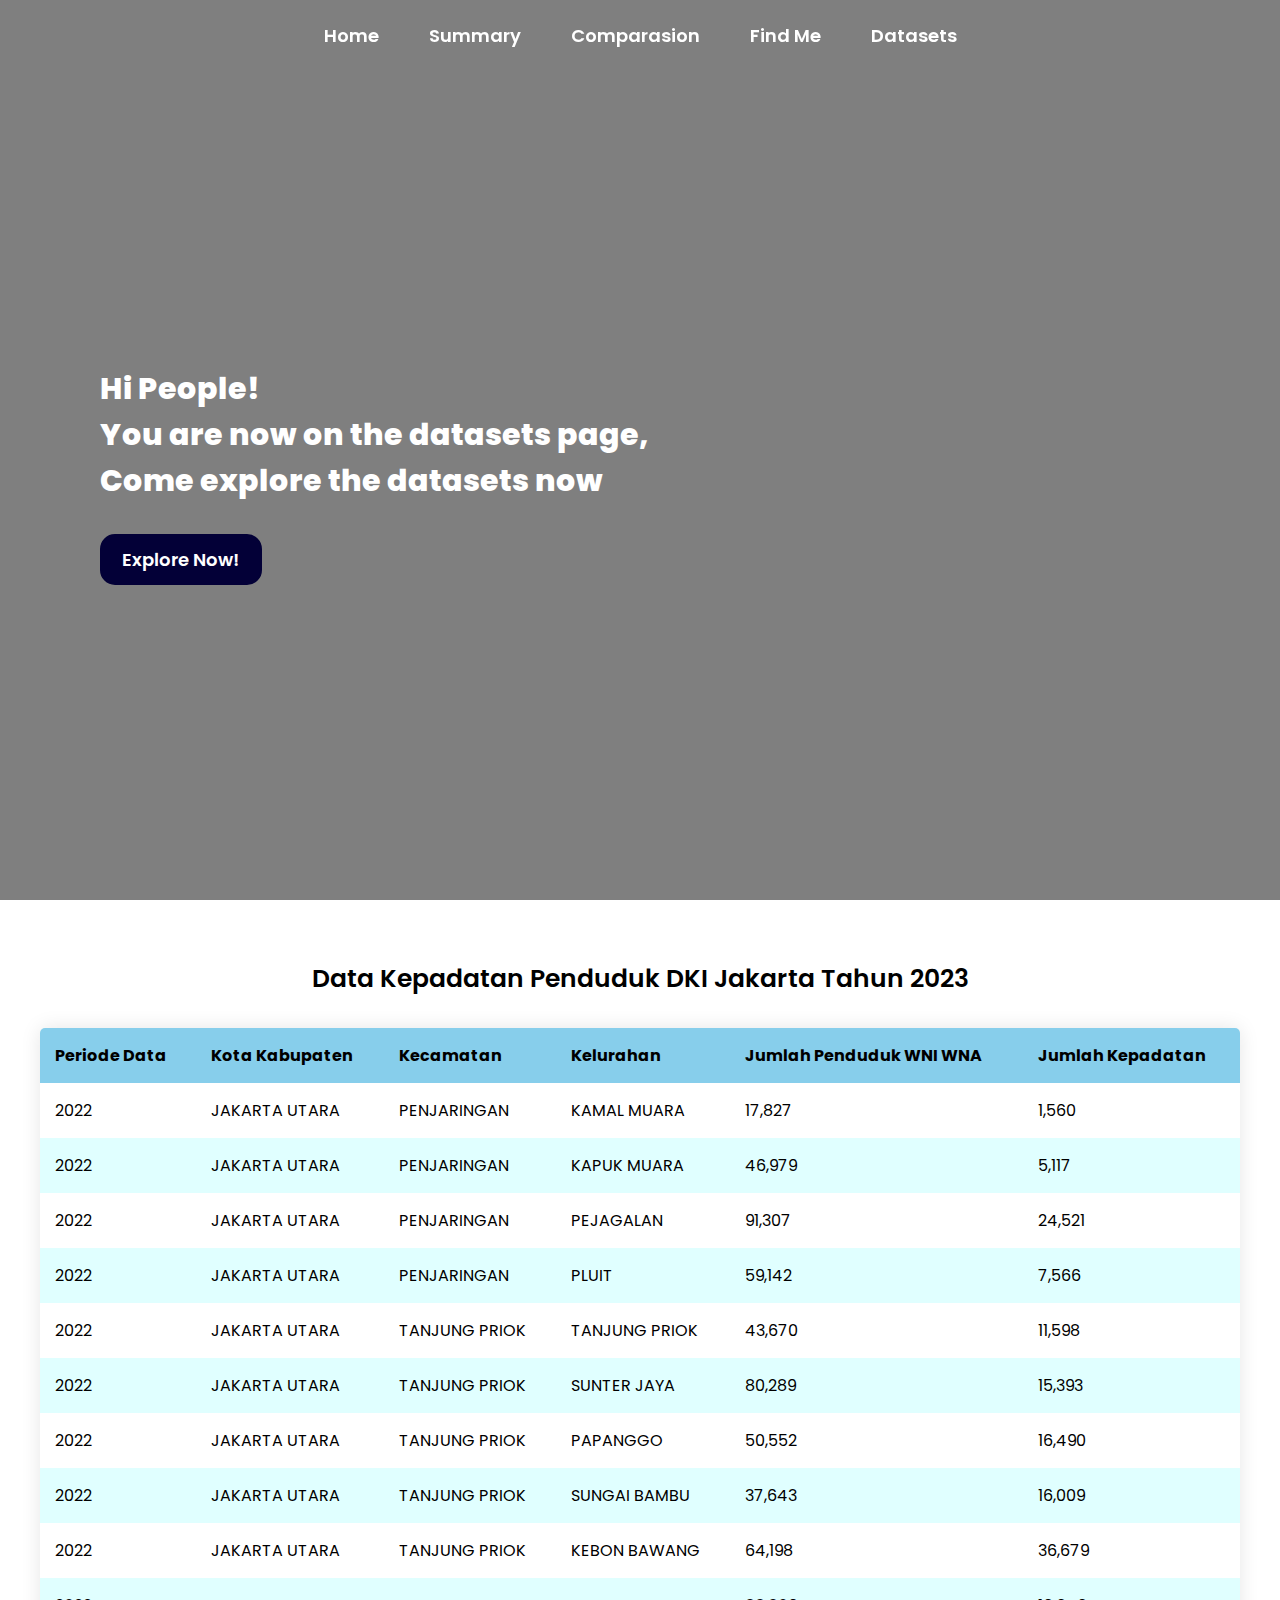
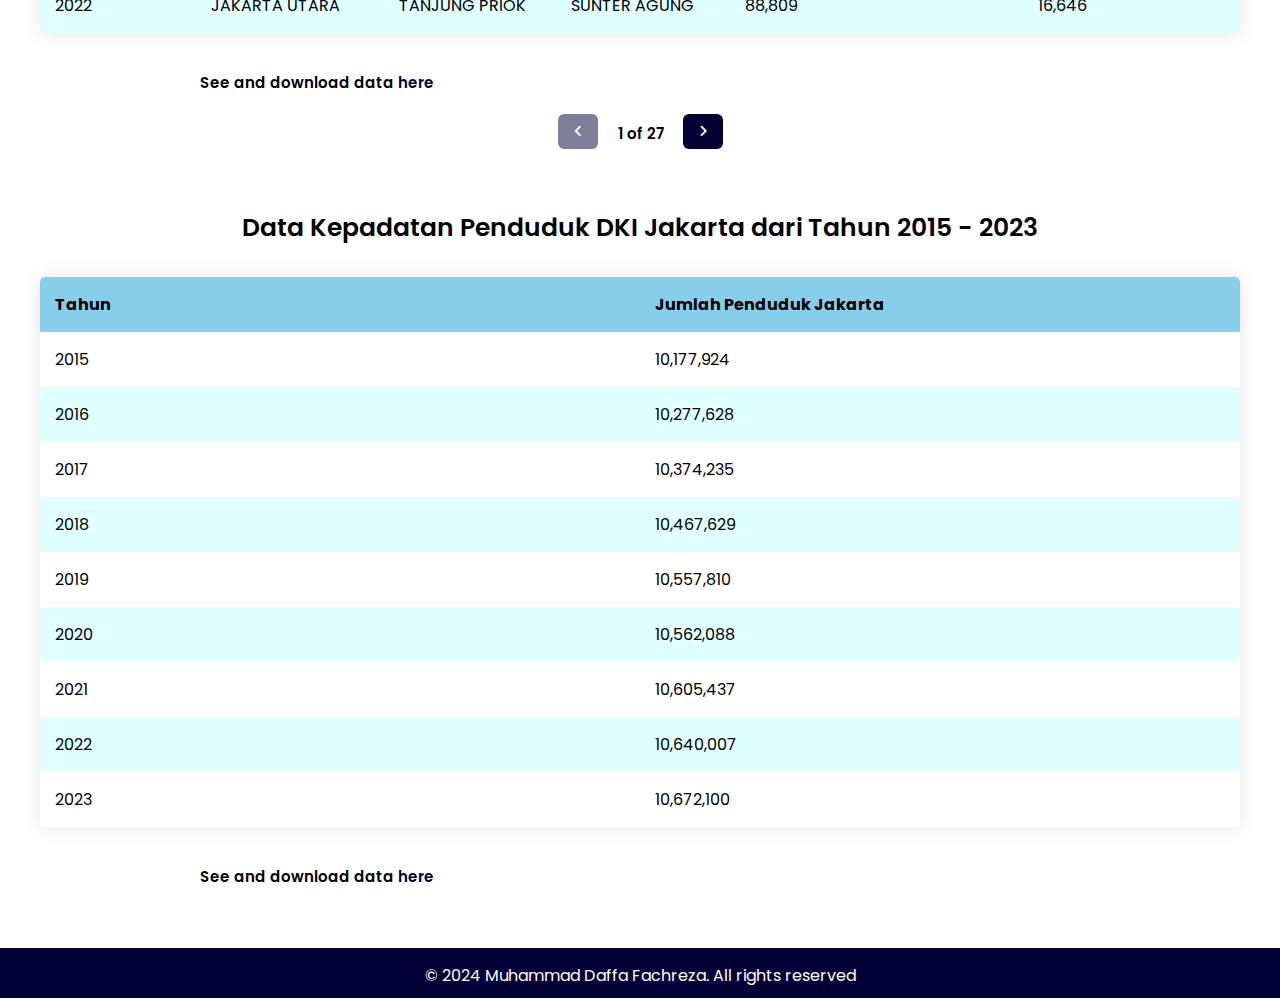
==== commit 458bd205: "adding hero text" ====
--- a/datasets.html
+++ b/datasets.html
@@ -12,7 +12,7 @@
     <link rel="stylesheet" href="https://cdnjs.cloudflare.com/ajax/libs/font-awesome/6.5.2/css/all.min.css" />
     <link rel="stylesheet" href="./assets/css/datasets.css" />
     <link rel="stylesheet" href="./assets/css/style.css" />
-    <title>Dashboard Kepadatan Penduduk DKI Jakarta</title>
+    <title>Datasets - Dashboard Kepadatan Penduduk DKI Jakarta</title>
     <link rel="icon" type="image/x-icon" href="./img/logo.png" />
 </head>
 
@@ -31,7 +31,7 @@
 
     <div class="hero-image">
         <div class="hero-text">
-            <h1>Hi!</h1>
+            <h1>Hi People!</h1>
             <h2>You are now on the datasets page,</h2>
             <h2>Come explore the datasets now</h2>
             <button id="exploreBtn">Explore Now!</button>
@@ -2216,8 +2216,8 @@
         <table>
             <thead>
                 <tr>
-                    <th>tahun</th>
-                    <th>jumlah_penduduk_jakarta</th>
+                    <th>Tahun</th>
+                    <th>Jumlah Penduduk Jakarta</th>
                 </tr>
             </thead>
             <tbody>
